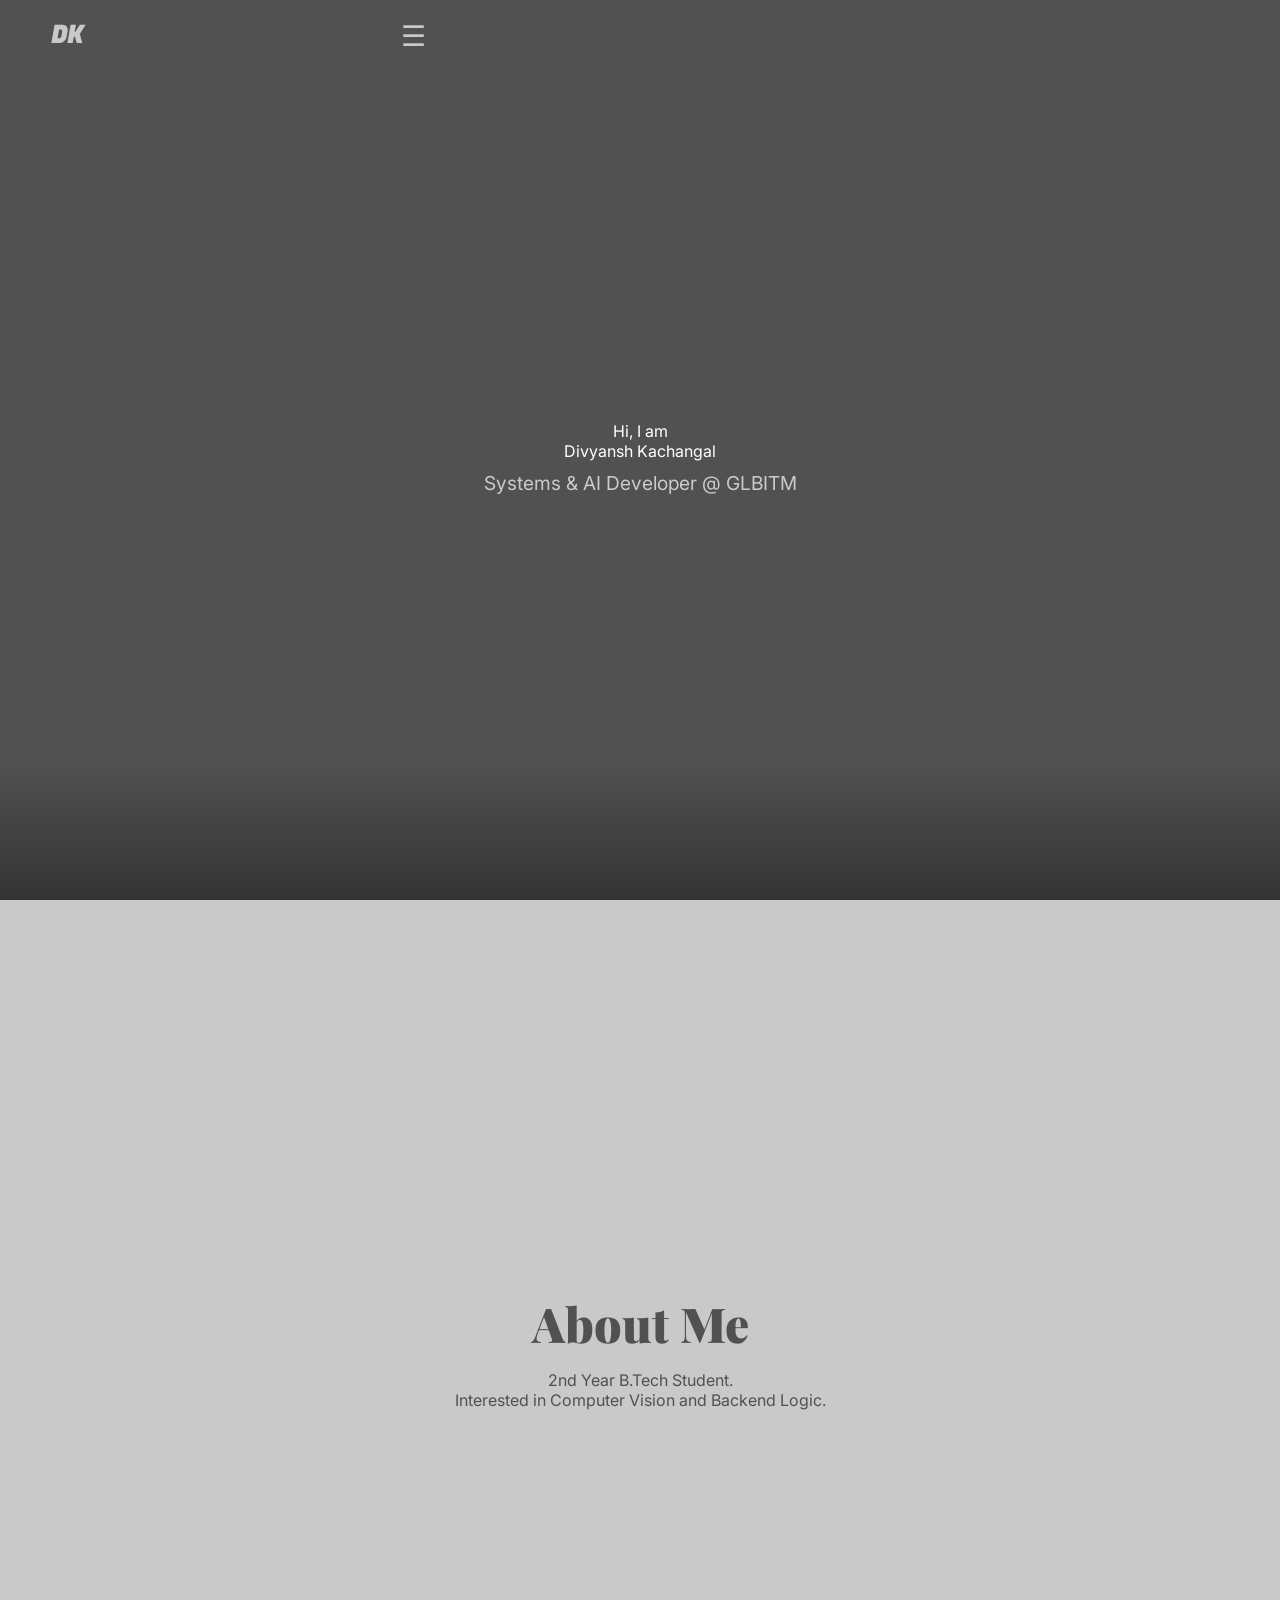
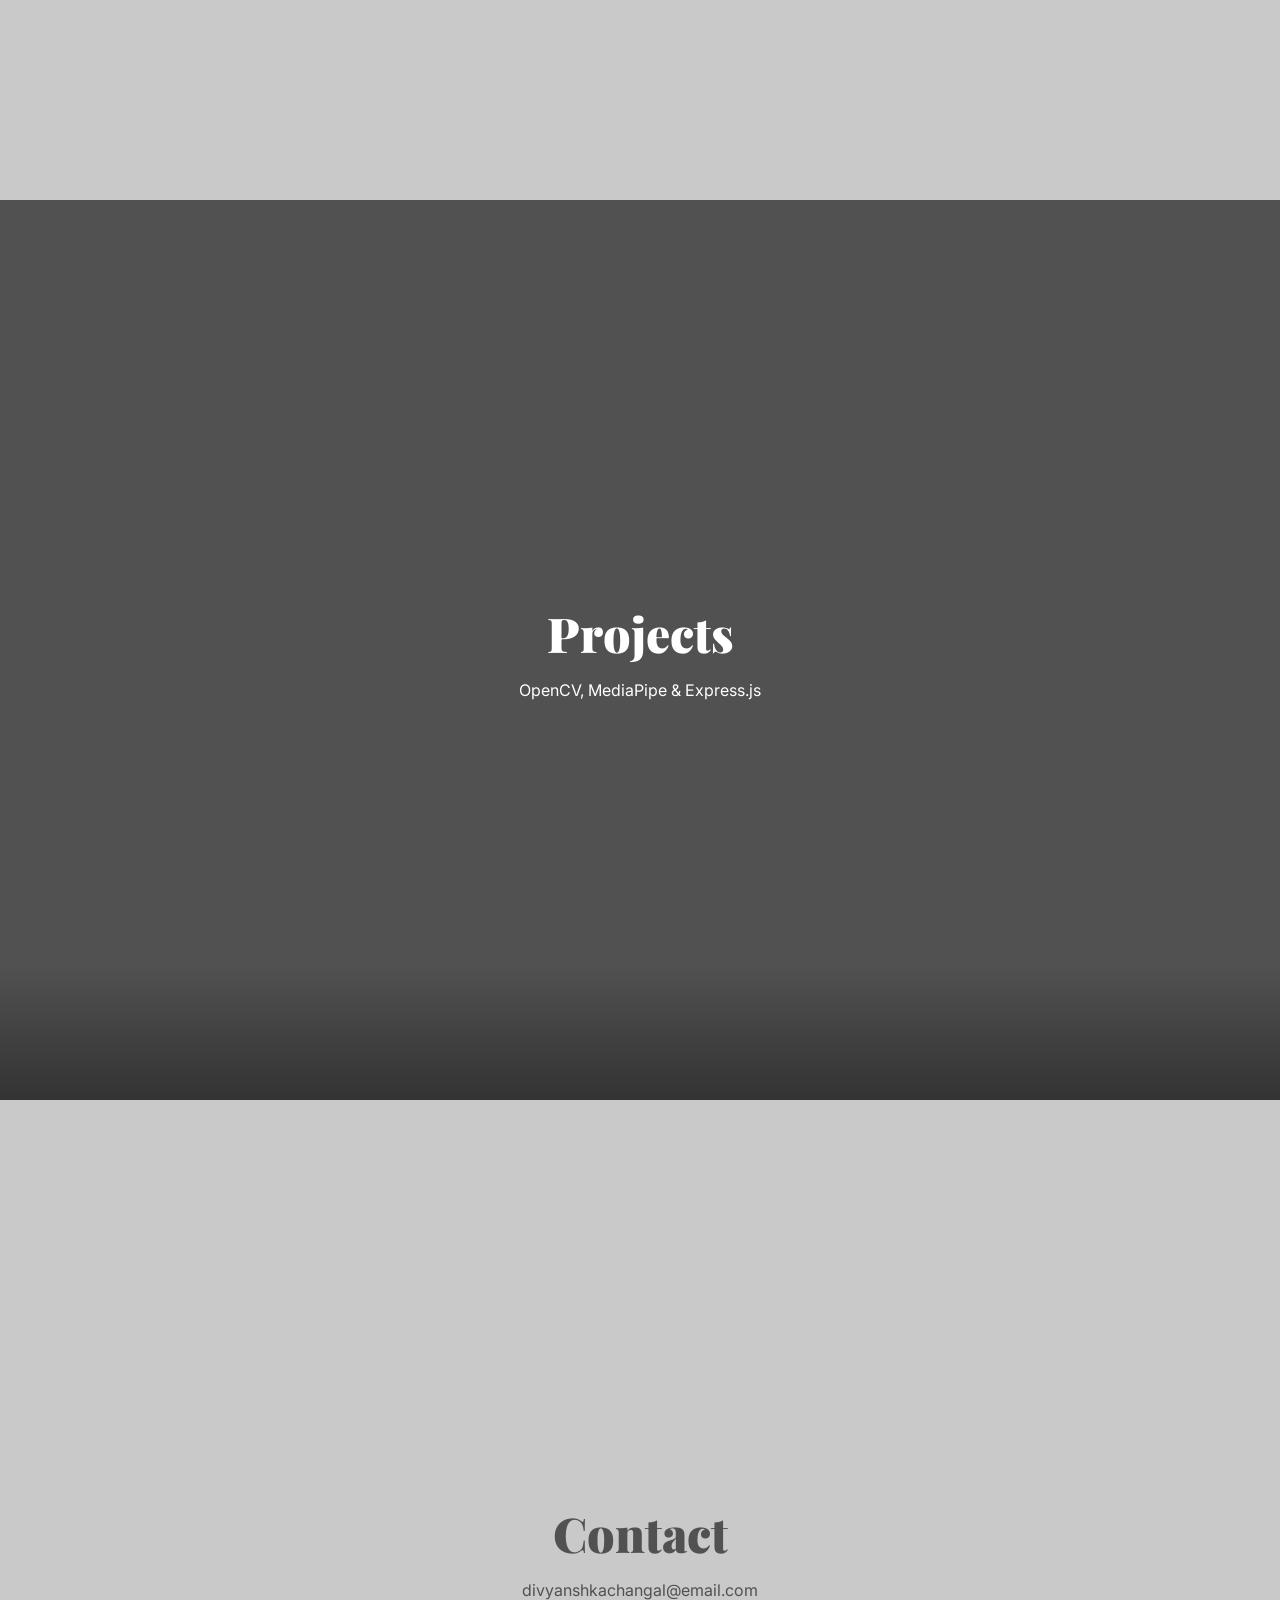
==== Task-1Beginner/v3-copy-2/i3.html @ 6217fc7e "port from git" ====
<!DOCTYPE html>
<html lang="en">
<head>
    <meta charset="UTF-8">
    <meta name="viewport" content="width=device-width, initial-scale=1.0">
    <title>Divyansh Kachangal | Systems & AI</title>
    <link rel="stylesheet" href="v3c.css">
    <link href="https://fonts.googleapis.com/css2?family=Inter:wght@400;700;900&display=swap" rel="stylesheet">
    <link rel="preconnect" href="https://fonts.googleapis.com">
    <link rel="preconnect" href="https://fonts.gstatic.com" crossorigin>
    <link href="https://fonts.googleapis.com/css2?family=Playfair+Display:ital,wght@0,400..900;1,400..900&display=swap" rel="stylesheet">

    <link rel="preconnect" href="https://fonts.googleapis.com">
    <link rel="preconnect" href="https://fonts.gstatic.com" crossorigin>
    <link href="https://fonts.googleapis.com/css2?family=Fugaz+One&family=Playfair+Display:ital,wght@0,400..900;1,400..900&display=swap" rel="stylesheet">
</head>
<body>

    <nav class="navbar">
        <div class="logo">DK</div>
        <div class="menu-toggle" id="mobile-toggle">☰</div>
        <div class="nav-links" id="navLinks">
            <button onclick="slide(0)">Home</button>
            <button onclick="slide(1)">About</button>
            <button onclick="slide(2)">Projects</button>
            <button onclick="slide(3)">Contact</button>
        </div>
    </nav>

    <div class="viewer">
        <div class="side left-side">
            <div class="panel-wrapper" id="left-wrapper">
                <section class="bg-charcoal">
                    <div class="content reveal">
                        <h1></h1>
                        <p class="tagline" id="Hi-I-am">Hi, I am</p>
                        <!-- <h>Divyansh Kachangal</h1> -->
                        <p id="dkName">Divyansh Kachangal</p>
                        <p class="mobile-only">Systems & AI Developer @ GLBITM</p>
                    </div>
                </section>
                <section class="bg-white">
                    <div class="content reveal">
                        <h2>About Me</h2>
                        <p>2nd Year B.Tech Student. <br>Interested in Computer Vision and Backend Logic.</p>
                    </div>
                </section>
                <section class="bg-charcoal">
                    <div class="content reveal">
                        <h2>Projects</h2>
                        <p>OpenCV, MediaPipe & Express.js</p>
                    </div>
                </section>
                <section class="bg-white">
                    <div class="content reveal">
                        <h2>Contact</h2>
                        <p>divyanshkachangal@email.com</p>
                    </div>
                </section>
            </div>
        </div>

        <div class="side right-side">
            <div class="panel-wrapper" id="right-wrapper">
                <section class="bg-charcoal"><div class="content"><h3>Get In Touch.</h3></div></section>
                <section class="bg-white"><div class="content"><h3>AI & ML.</h3></div></section>
                <section class="bg-charcoal"><div class="content"><h3>Deep Logic.</h3></div></section>
                <section class="bg-white imgOne">
                    <!-- <div class="imgOne"> -->
                        <div class="img-content">
                            <div class="img-container">
                                <img src="./../assets/HomePageDivyansh-white.jpg" alt="Divyansh" class="hero-img">
                            </div>
                        </div>
                    <!-- </div> -->

                </section>
            </div>
        </div>
    </div>

    <script src="v3j.js"></script>
</body>
</html>
---- Task-1Beginner/v3-copy-2/v3c.css ----
/* --- UNIVERSAL --- */
* { margin: 0; padding: 0; box-sizing: border-box; font-family: 'Inter', sans-serif; }


/* --- 1. THE FONT SETUP --- */
.playfair {
  font-family: "Playfair Display", serif;
  font-optical-sizing: auto;
  font-weight: 700; /* Use 400 for regular, 700-900 for bold */
  font-style: normal;
}

/* --- 2. APPLYING IT TO YOUR HEADINGS --- */
h1, h2, h3 {
    font-family: "Playfair Display", serif;
    font-weight: 900; /* Extra bold for that portfolio look */
}


body { background: #000; overflow-x: hidden; }

/* --- NAVBAR --- */
/* .navbar {
    position: fixed; top: 0; width: 100%; z-index: 1000;
    display: flex; justify-content: space-between; padding: 25px 50px;
    mix-blend-mode: difference; color: #c9c9c9;
} */

.navbar {
    position: fixed; 
    top: 0; 
    width: 100%; 
    z-index: 1000;
    display: flex; 
    /* flex-direction: row-reverse;  */
    justify-content: space-between; 
    align-items: center;
    padding: 2vh 4vw; 
}
.logo { font-weight: 900; font-size: 24px; font-family: "Fugaz One", serif; color: #c9c9c9;}
.nav-links button {
    background: none; border: none; color: inherit; cursor: pointer;
    font-weight: 700; margin-left: 30px; text-transform: uppercase; font-size: 13px;
    color: #515151;
}

/* The active state for the navigation buttons */
.nav-links button.active-nav {
    border: 1px solid white; /* Or use your logo color #c9c9c9 */
    border-radius: 20px;
    padding: 5px 15px;
    transition: all 0.3s ease;
}

/* Ensure buttons have a transparent border by default so they don't "jump" when the border appears */
.nav-links button {
    border: 1px solid transparent;
    padding: 5px 15px;
    transition: all 0.3s ease;
}

/* --- DESKTOP WIDESCREEN ENGINE (>= 1300px) --- */
@media (min-width: 1475px) {
    body { overflow: hidden; height: 100vh; }
    .mobile-only, .menu-toggle { display: none; }
    
    .viewer { position: relative; width: 100vw; height: 100vh; display: flex; }
    .side {
        position: absolute; width: 60%; height: 100%;
        transition: transform 0.85s cubic-bezier(0.8, 0, 0.2, 1);
    }
    
    .left-side { left: 0; z-index: 2; clip-path: polygon(0 0, 100% 0, 75% 100%, 0% 100%); }
    .right-side { right: 0; z-index: 1; clip-path: polygon(25% 0, 100% 0, 100% 100%, 0% 100%); }

    .panel-wrapper { height: 400vh; transition: transform 0.85s cubic-bezier(0.8, 0, 0.2, 1); }
    section { height: 100vh; display: flex; align-items: center; justify-content: center; text-align: center; padding: 0 15%; }
    
    .bg-charcoal { background: #515151; color: #c9c9c9; }
    .bg-white { background: white; color: #515151;}

    h1 { font-size: 5rem; font-weight: 900; line-height: 0.9; margin: 0; text-align: left;}

    .hero-img { height: 92vh; width: auto; object-fit: contain;}
    .img-content {
        display: flex;
        height: 100vh;
        align-items: flex-end;
        justify-content: center;
        
    }
    #Hi-I-am {
        font-family: "Playfair Display", serif;
        font-size: 1.95rem;
        font-weight: 600;
        opacity: 0.8;
        margin-bottom: 10px;
        text-align: left;
    }

    #dkName {
        font-family: "Playfair Display", serif;
        /* font-family: "Fugaz One", serif; */
        margin-top: 5%;
        font-weight: 600;
        opacity: 0.8;
        margin-bottom: 5.8rem;
        text-align: left;
        font-size: 3rem;
    }

    .imgOne {
        padding-left: 20%;
    }

    /* Text is always visible on Widescreen */
    .reveal { opacity: 1 !important; transform: none !important; }
}

/* --- VERTICAL STACK ENGINE (< 1300px) --- */
@media (max-width: 1474px) {
    body { overflow-y: auto; }
    .right-side { display: none; }
    .left-side { width: 100%; position: relative; clip-path: none; }
    .panel-wrapper { transform: none !important; }

    section { min-height: 100vh; display: flex; flex-direction: column; justify-content: center; text-align: center; padding: 40px; }
    section.bg-charcoal { background: linear-gradient(180deg, #515151 85%, #333 100%); color: white; }
    section.bg-white { background: #c9c9c9; color: #515151; }

    h1 { font-size: 4rem; margin-bottom: 15px; }
    h2 { font-size: 3rem; margin-bottom: 15px; }
    .mobile-only { display: block; font-size: 1.2rem; opacity: 0.7; margin-top: 10px; }
    
    /* Toggle appears for everything below 1300px */
    .menu-toggle { display: block; font-size: 28px; cursor: pointer; color: #c9c9c9; mix-blend-mode: difference; }

    /* Reveal Animations for the vertical scroll */
    .reveal {
        opacity: 0;
        transform: translateY(30px);
        transition: all 0.8s ease-out;
    }
    .reveal.active {
        opacity: 1;
        transform: translateY(0);
    }
}
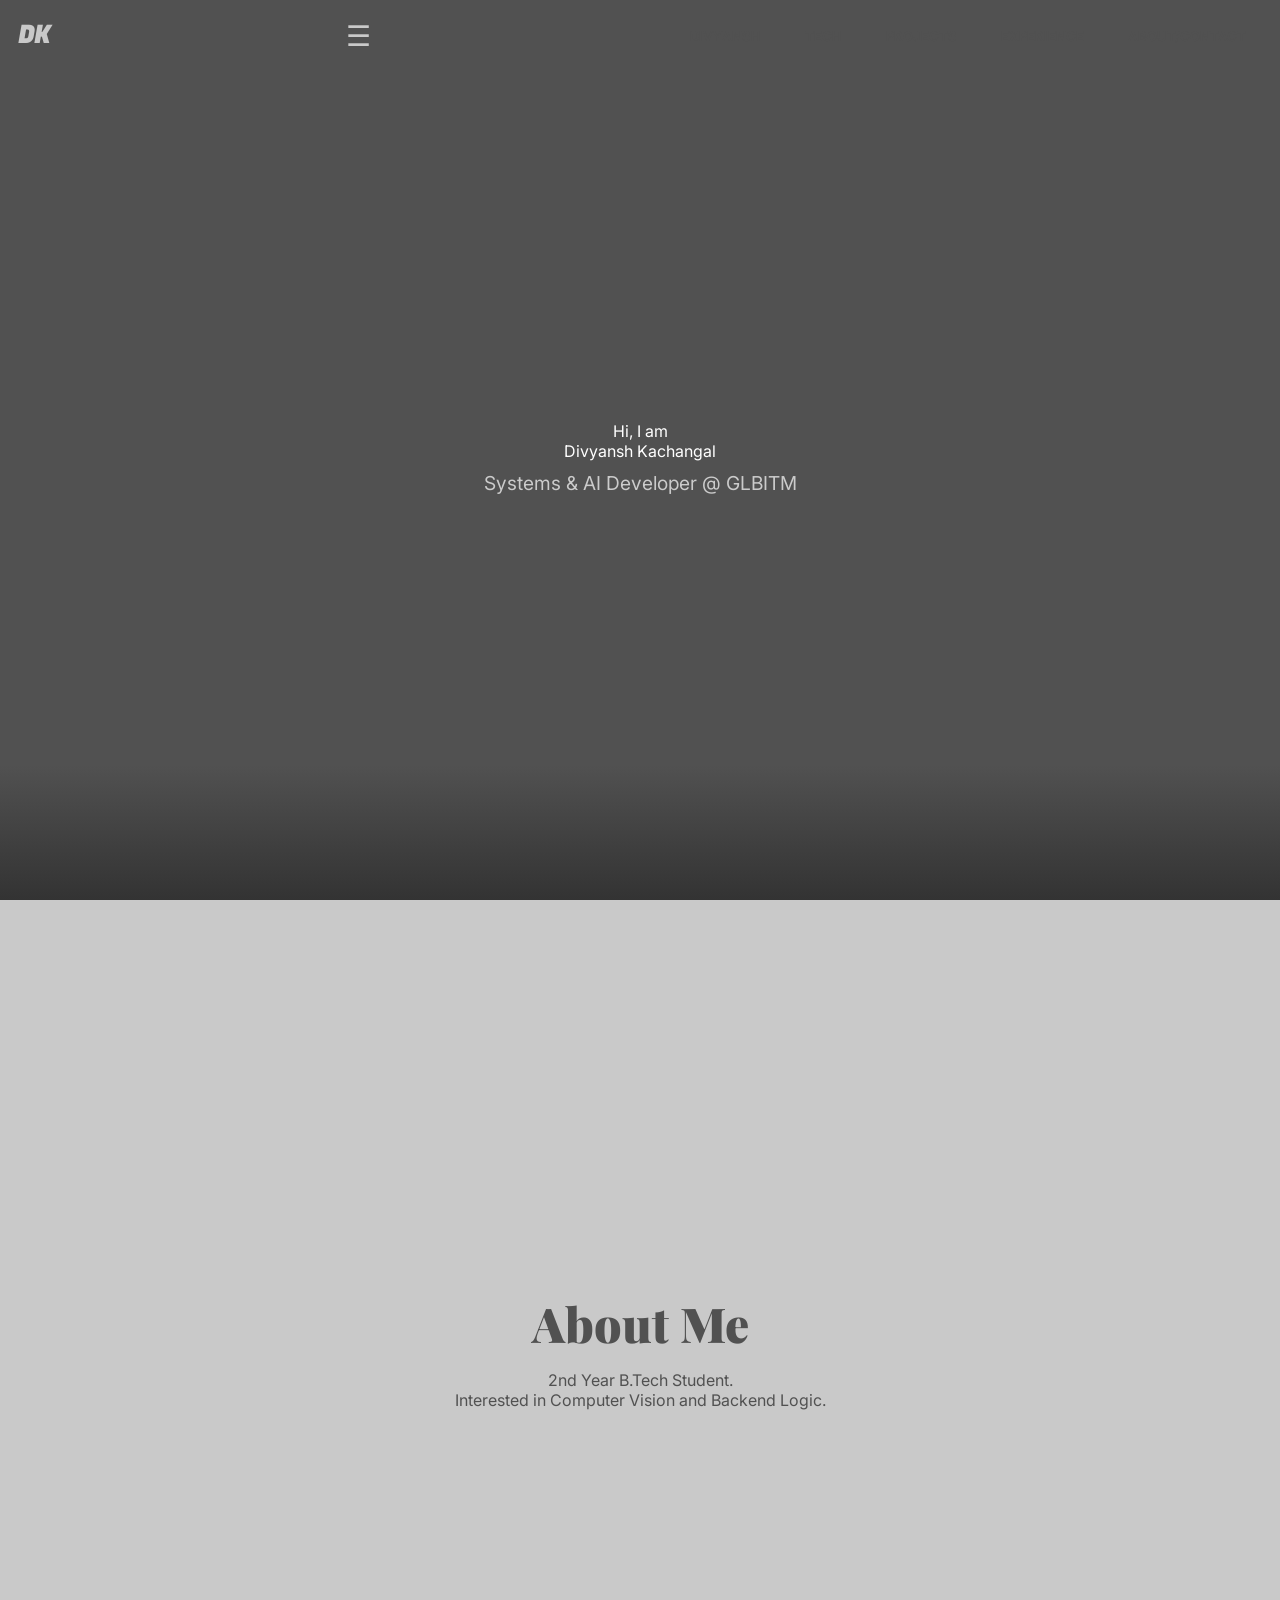
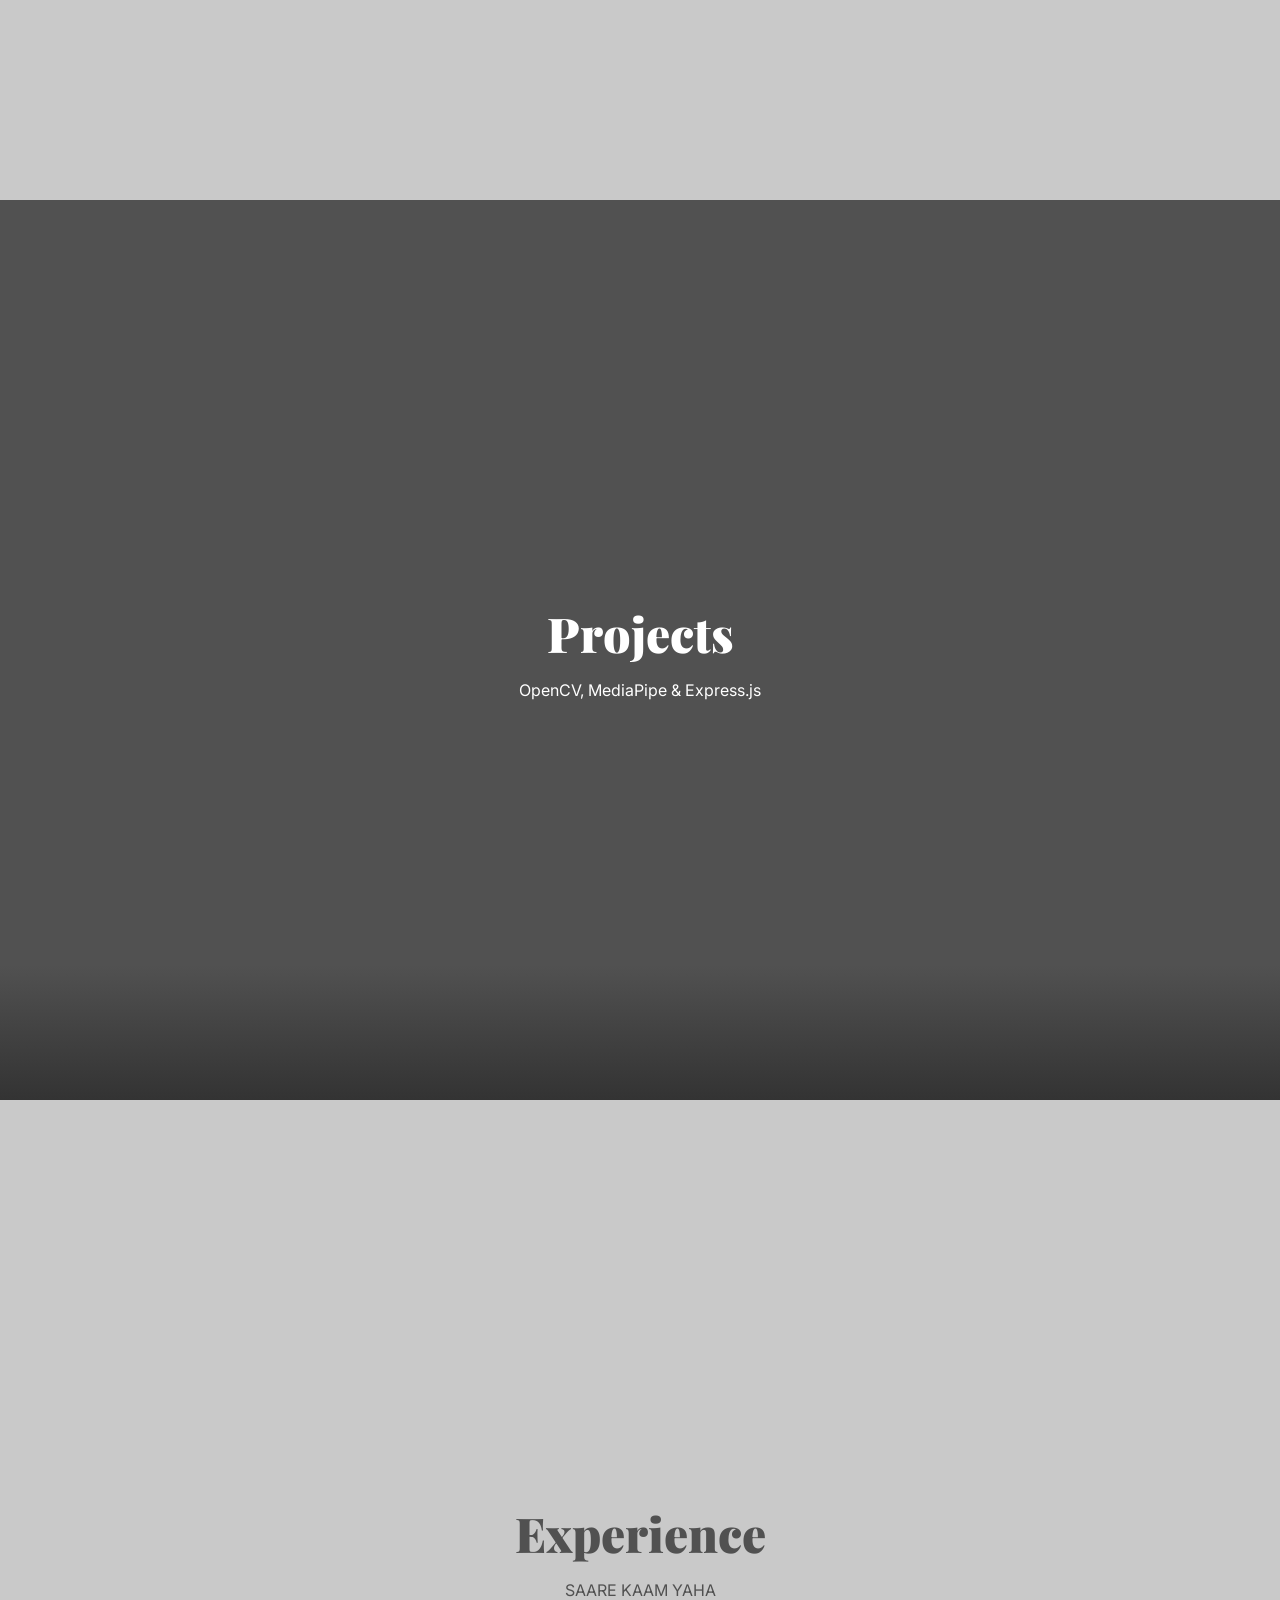
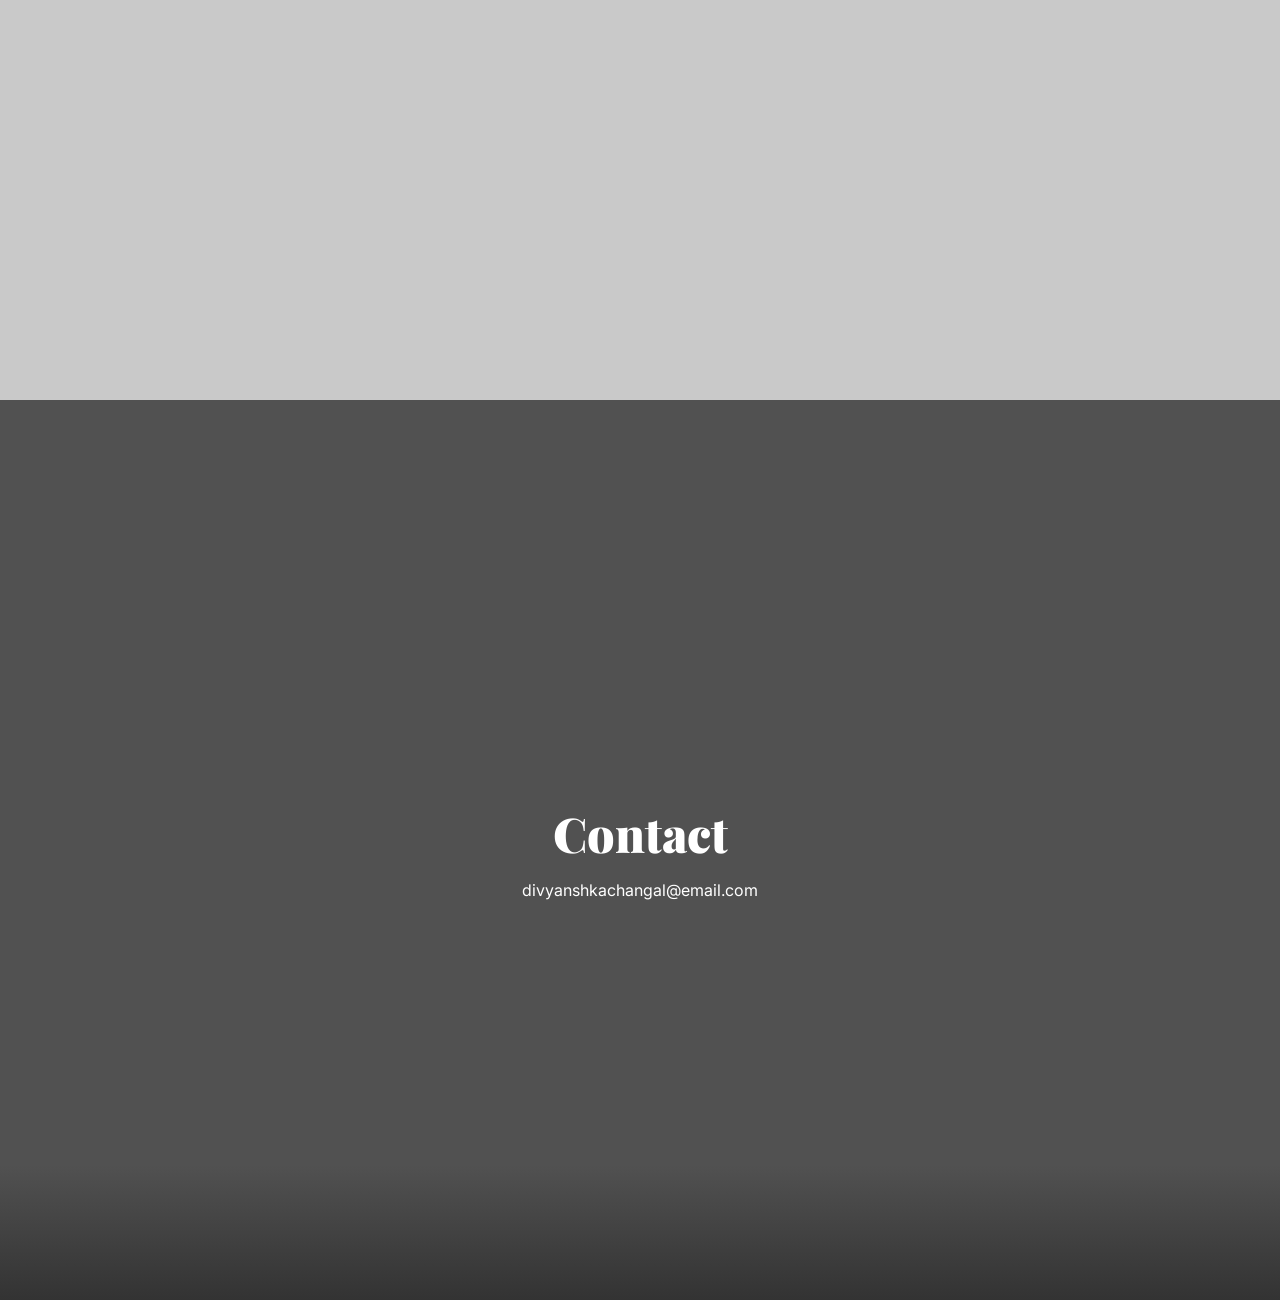
==== commit 04b7915f: "main files" ====
--- a/Task-1Beginner/v3-copy-2/i3.html
+++ b/Task-1Beginner/v3-copy-2/i3.html
@@ -20,10 +20,12 @@
         <div class="logo">DK</div>
         <div class="menu-toggle" id="mobile-toggle">☰</div>
         <div class="nav-links" id="navLinks">
-            <button onclick="slide(0)">Home</button>
-            <button onclick="slide(1)">About</button>
+            <button onclick="slide(0)">Divyansh</button>
+            <button onclick="slide(1)">Tech</button>
             <button onclick="slide(2)">Projects</button>
-            <button onclick="slide(3)">Contact</button>
+            <button onclick="slide(3)">Experience</button>
+            <button onclick="slide(4)">About/Contact</button>
+
         </div>
     </nav>
 
@@ -53,16 +55,25 @@
                 </section>
                 <section class="bg-white">
                     <div class="content reveal">
+                        <h2>Experience</h2>
+                        <p>SAARE KAAM YAHA</p>
+                    </div>
+                </section>
+
+                <section class="bg-charcoal">
+                    <div class="content reveal">
                         <h2>Contact</h2>
                         <p>divyanshkachangal@email.com</p>
                     </div>
                 </section>
+
             </div>
         </div>
 
         <div class="side right-side">
             <div class="panel-wrapper" id="right-wrapper">
-                <section class="bg-charcoal"><div class="content"><h3>Get In Touch.</h3></div></section>
+                <section class="bg-white"><div class="content"><h3>CONTACTING___.Get In Touch.</h3></div></section>
+                <section class="bg-charcoal"><div class="content"><h3>SAARE KAAM yhhhhh</h3></div></section>
                 <section class="bg-white"><div class="content"><h3>AI & ML.</h3></div></section>
                 <section class="bg-charcoal"><div class="content"><h3>Deep Logic.</h3></div></section>
                 <section class="bg-white imgOne">
--- a/Task-1Beginner/v3-copy-2/v3c.css
+++ b/Task-1Beginner/v3-copy-2/v3c.css
@@ -20,11 +20,7 @@
 body { background: #000; overflow-x: hidden; }
 
 /* --- NAVBAR --- */
-/* .navbar {
-    position: fixed; top: 0; width: 100%; z-index: 1000;
-    display: flex; justify-content: space-between; padding: 25px 50px;
-    mix-blend-mode: difference; color: #c9c9c9;
-} */
+.logo { font-weight: 900; font-size: 24px; font-family: "Fugaz One", serif; color: #c9c9c9;}
 
 .navbar {
     position: fixed; 
@@ -32,15 +28,14 @@
     width: 100%; 
     z-index: 1000;
     display: flex; 
-    /* flex-direction: row-reverse;  */
     justify-content: space-between; 
     align-items: center;
-    padding: 2vh 4vw; 
+    padding: 2vh; 
 }
-.logo { font-weight: 900; font-size: 24px; font-family: "Fugaz One", serif; color: #c9c9c9;}
+
 .nav-links button {
     background: none; border: none; color: inherit; cursor: pointer;
-    font-weight: 700; margin-left: 30px; text-transform: uppercase; font-size: 13px;
+    font-weight: 700; margin-left: 0.5rem; text-transform: uppercase; font-size: 13px;
     color: #515151;
 }
 
@@ -73,7 +68,7 @@
     .left-side { left: 0; z-index: 2; clip-path: polygon(0 0, 100% 0, 75% 100%, 0% 100%); }
     .right-side { right: 0; z-index: 1; clip-path: polygon(25% 0, 100% 0, 100% 100%, 0% 100%); }
 
-    .panel-wrapper { height: 400vh; transition: transform 0.85s cubic-bezier(0.8, 0, 0.2, 1); }
+    .panel-wrapper { height: 500vh; transition: transform 0.85s cubic-bezier(0.8, 0, 0.2, 1); }
     section { height: 100vh; display: flex; align-items: center; justify-content: center; text-align: center; padding: 0 15%; }
     
     .bg-charcoal { background: #515151; color: #c9c9c9; }
@@ -91,7 +86,7 @@
     }
     #Hi-I-am {
         font-family: "Playfair Display", serif;
-        font-size: 1.95rem;
+        font-size: 2.1rem;
         font-weight: 600;
         opacity: 0.8;
         margin-bottom: 10px;
@@ -104,7 +99,7 @@
         margin-top: 5%;
         font-weight: 600;
         opacity: 0.8;
-        margin-bottom: 5.8rem;
+        margin-bottom: 6.1rem;
         text-align: left;
         font-size: 3rem;
     }
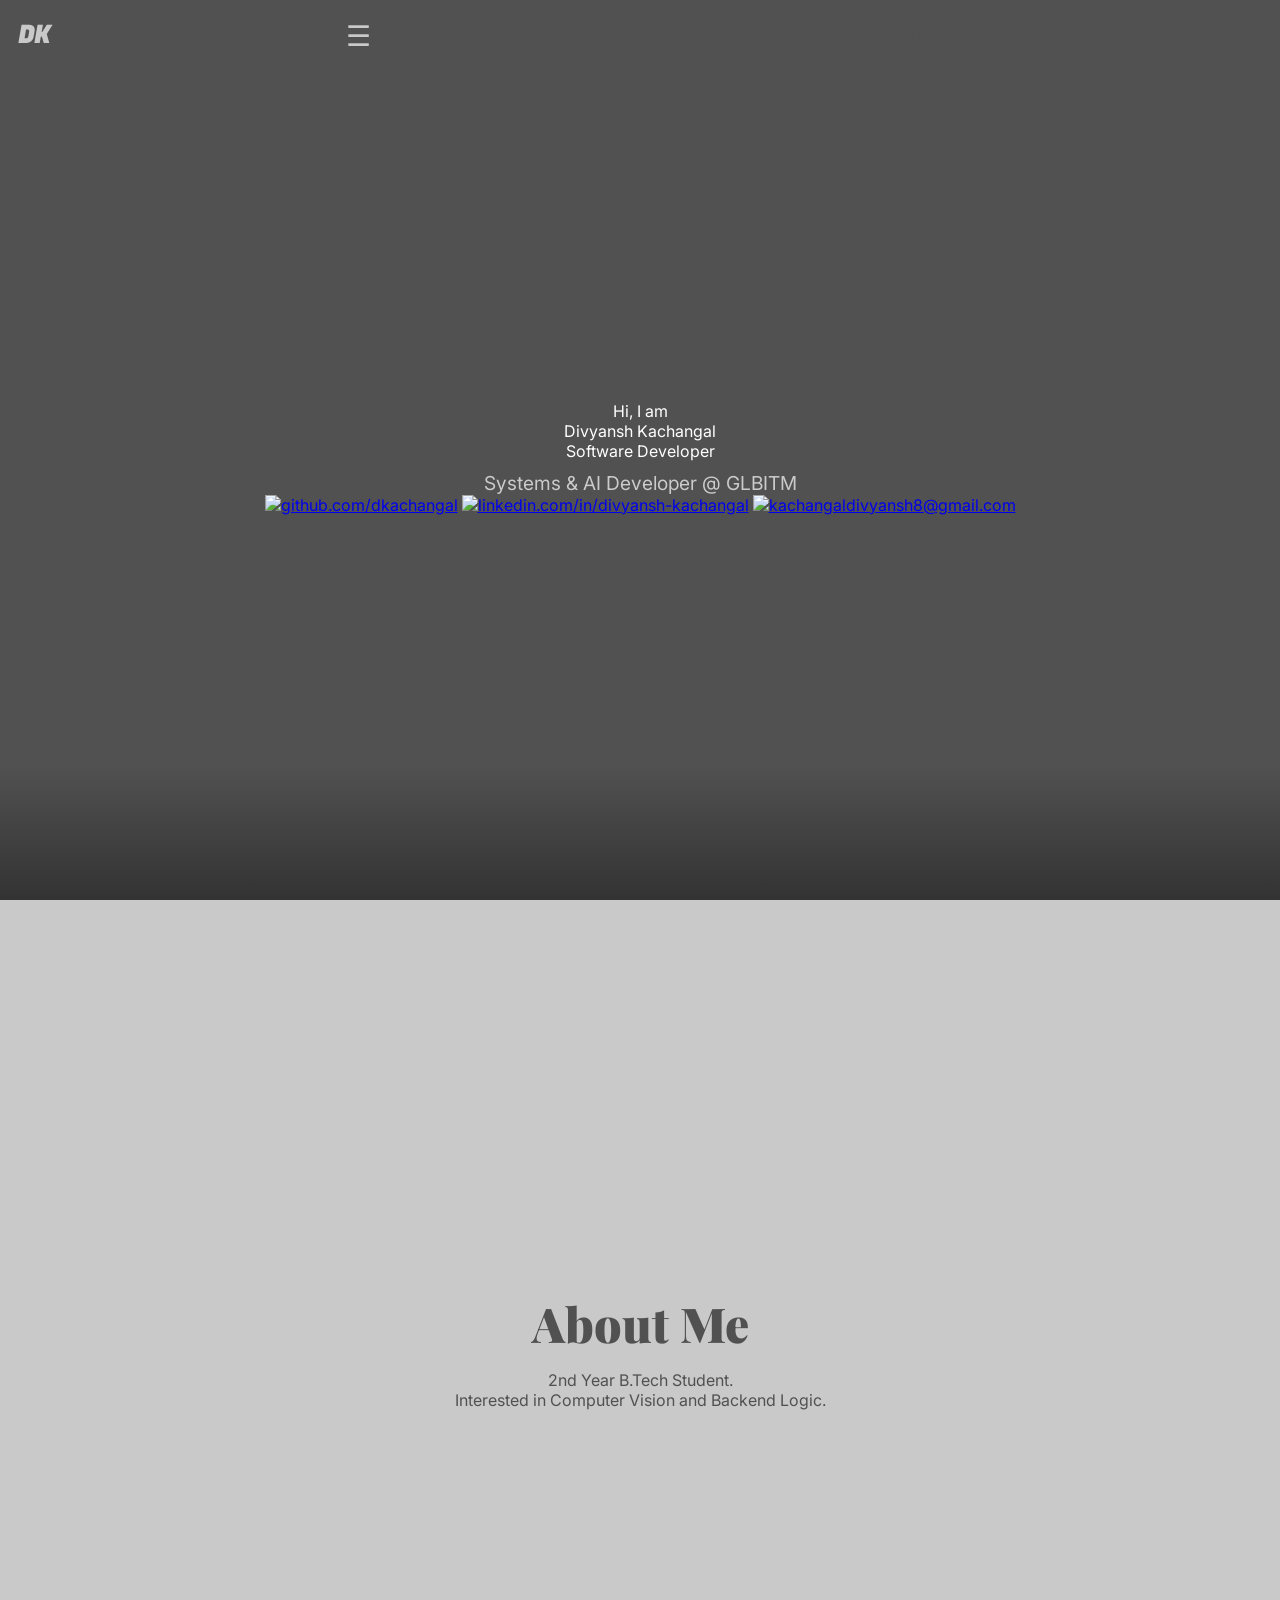
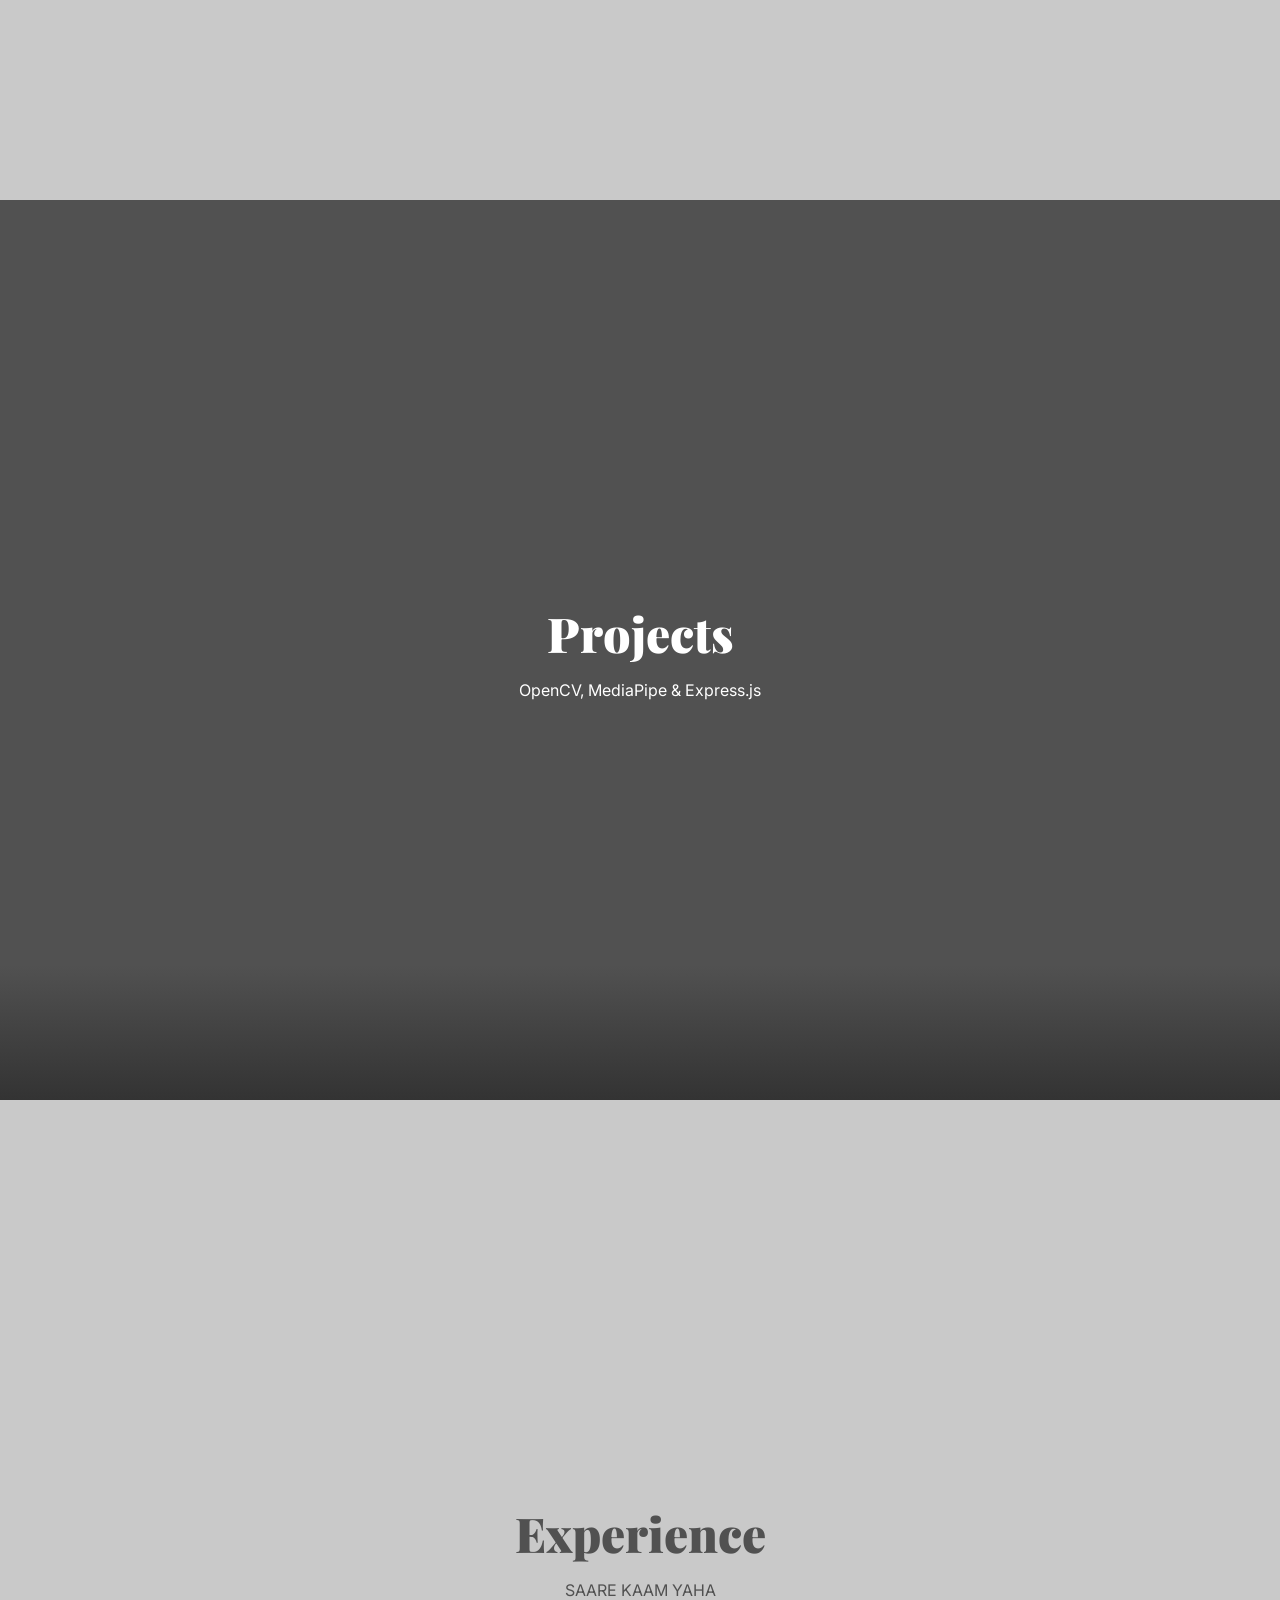
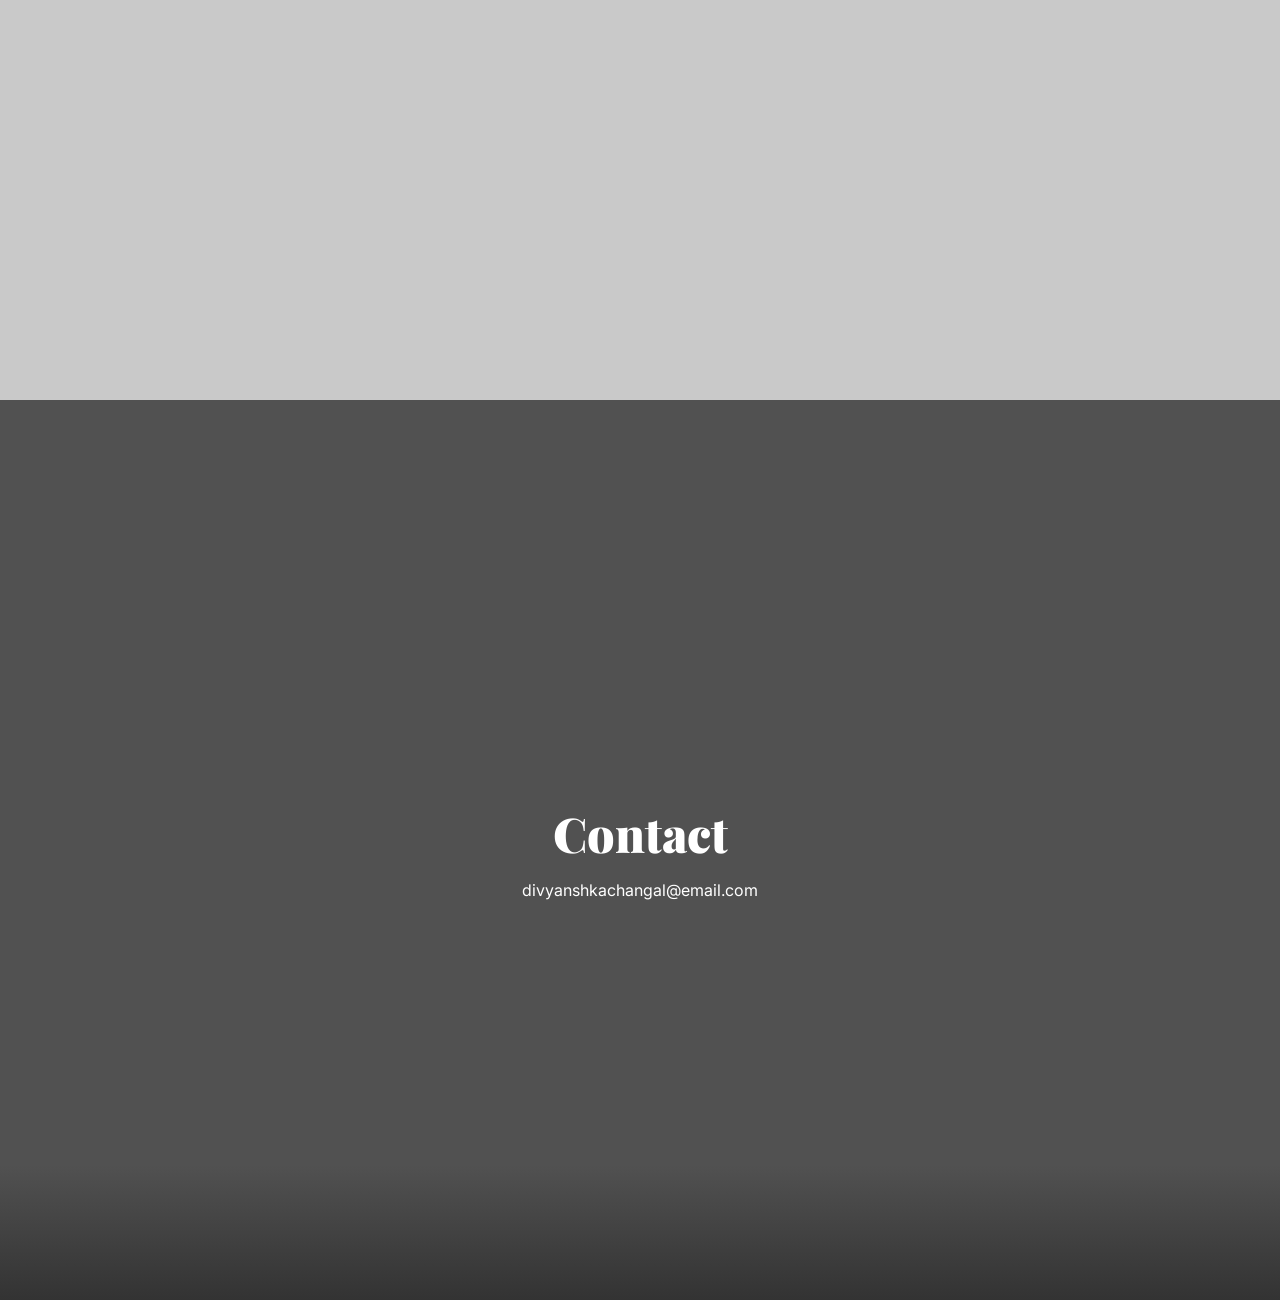
==== commit c56fa4e8: "Home Page Done" ====
--- a/Task-1Beginner/v3-copy-2/i3.html
+++ b/Task-1Beginner/v3-copy-2/i3.html
@@ -38,7 +38,14 @@
                         <p class="tagline" id="Hi-I-am">Hi, I am</p>
                         <!-- <h>Divyansh Kachangal</h1> -->
                         <p id="dkName">Divyansh Kachangal</p>
+                        <p id="software-developer">Software Developer</p>
                         <p class="mobile-only">Systems & AI Developer @ GLBITM</p>
+                        <div class="btns">
+                            <a href="https://github.com/Dkachangal" target="_blank"><img src="./../assets/gitHub.png" alt="github.com/dkachangal" class="home-page-btns"></a>
+                            <a href="https://www.linkedin.com/in/divyansh-kachangal-51207434a/" target="_blank"><img src="./../assets/linkedin.png" alt="linkedin.com/in/divyansh-kachangal" class="home-page-btns"></a>
+                            <a href="https://mail.google.com/mail/u/0/#inbox?compose=GTvVlcSGMvkNJjhHpwnvcVwXhCGWsvkmdTLTKdRmvwhCDSKTQnmTFJRRJRrbTVzVMtDzvhjbxVLCN" target="_blank"><img src="./../assets/mail.png" alt="kachangaldivyansh8@gmail.com" class="home-page-btns"></a>
+    
+                        </div>
                     </div>
                 </section>
                 <section class="bg-white">
--- a/Task-1Beginner/v3-copy-2/v3c.css
+++ b/Task-1Beginner/v3-copy-2/v3c.css
@@ -64,6 +64,7 @@
         position: absolute; width: 60%; height: 100%;
         transition: transform 0.85s cubic-bezier(0.8, 0, 0.2, 1);
     }
+
     
     .left-side { left: 0; z-index: 2; clip-path: polygon(0 0, 100% 0, 75% 100%, 0% 100%); }
     .right-side { right: 0; z-index: 1; clip-path: polygon(25% 0, 100% 0, 100% 100%, 0% 100%); }
@@ -84,24 +85,51 @@
         justify-content: center;
         
     }
+    .btns {
+        position: absolute;
+        width: 100%;
+        /* padding-top: 20%; */
+        /* margin-top: 300%;*/
+
+        /* margin-bottom: -600px; */
+        padding-top: 15%;
+        display: flex;
+        /* gap: 300px; */
+        align-items: left;
+        margin-top: 0%;
+
+
+        gap: 1rem;
+    }
+    .home-page-btns {
+        width: 2.1rem;
+        height: 2.1rem;
+    }
     #Hi-I-am {
         font-family: "Playfair Display", serif;
+        /* position: absolute; */
         font-size: 2.1rem;
         font-weight: 600;
         opacity: 0.8;
-        margin-bottom: 10px;
+        margin-bottom: 5%;
         text-align: left;
     }
-
     #dkName {
         font-family: "Playfair Display", serif;
-        /* font-family: "Fugaz One", serif; */
-        margin-top: 5%;
+        margin-top: 10%;
         font-weight: 600;
         opacity: 0.8;
-        margin-bottom: 6.1rem;
         text-align: left;
-        font-size: 3rem;
+        font-size: 4rem;
+    }
+    #software-developer {
+        /* width: 10rem; */
+        font-family: "Playfair Display", serif;
+        font-size: 1.2rem;
+        font-weight: 600;
+        opacity: 0.8;
+        /* margin-bottom: 10px; */
+        text-align: left;
     }
 
     .imgOne {
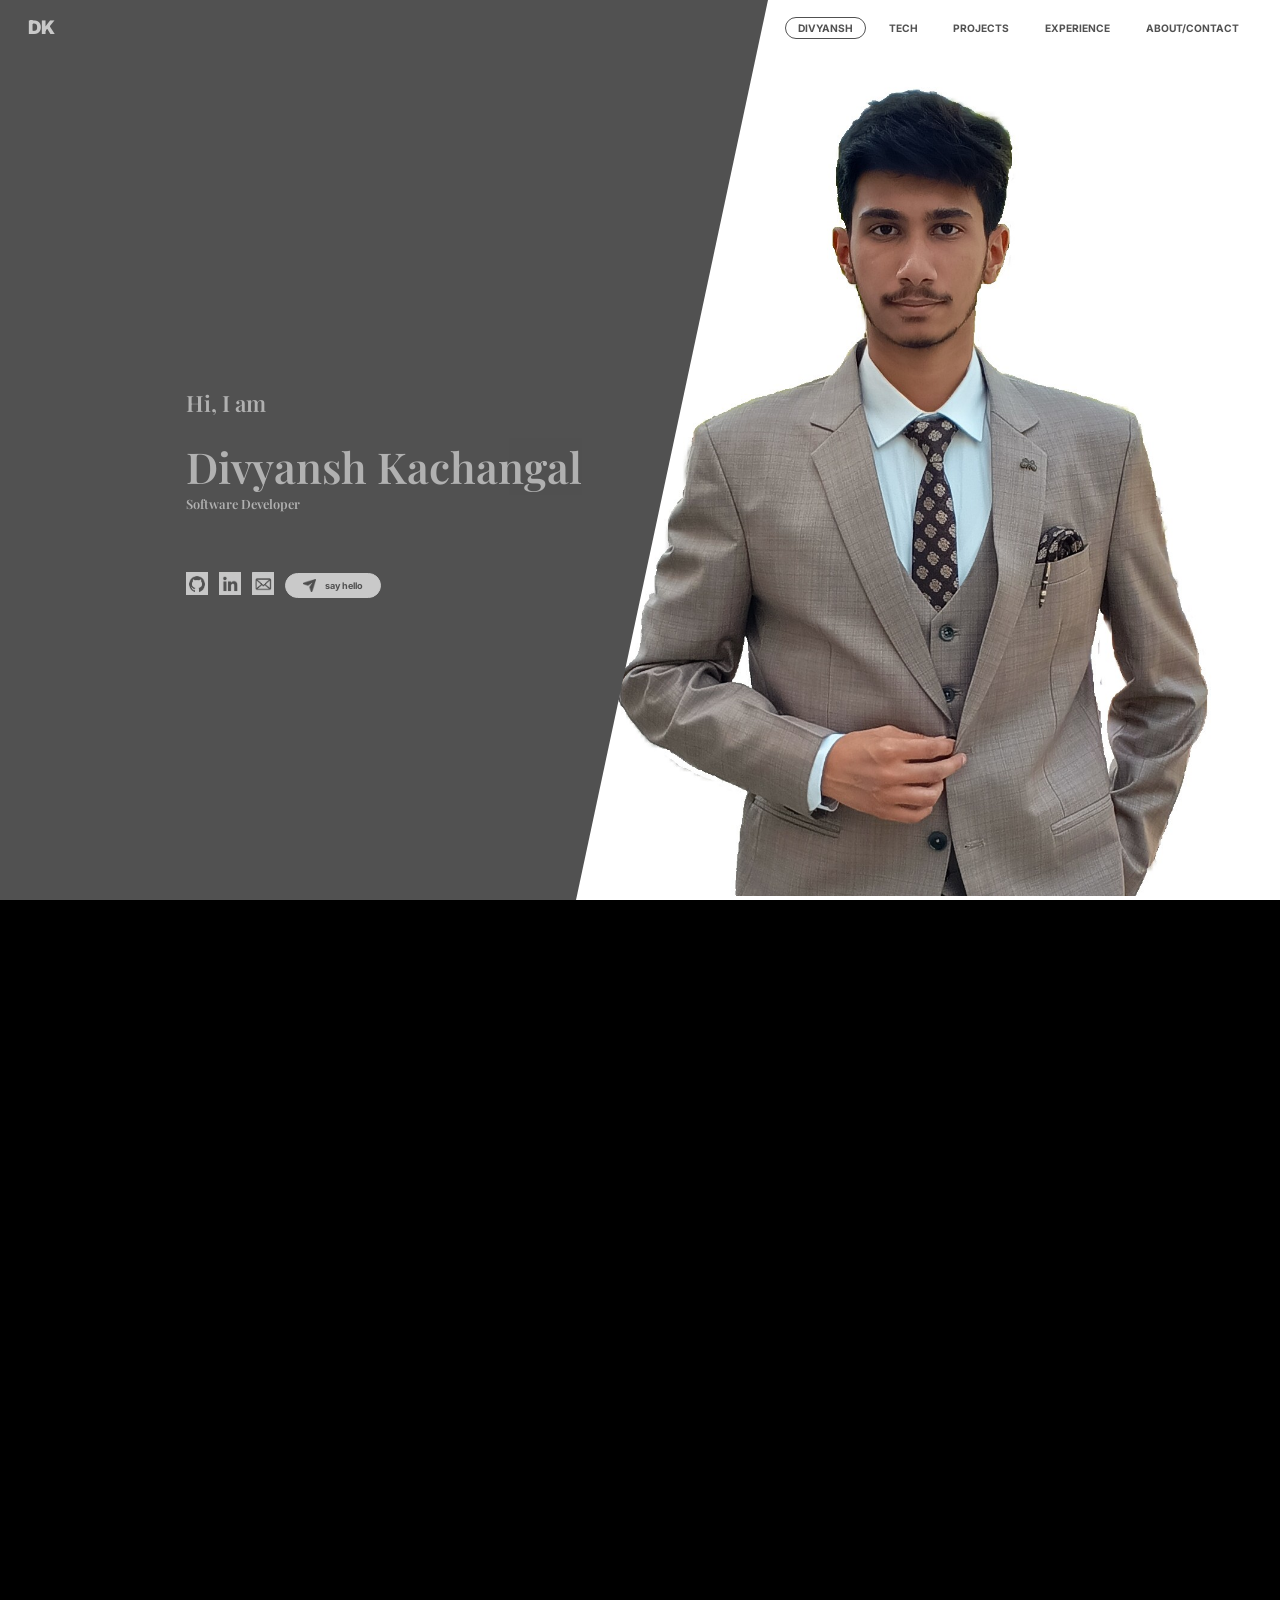
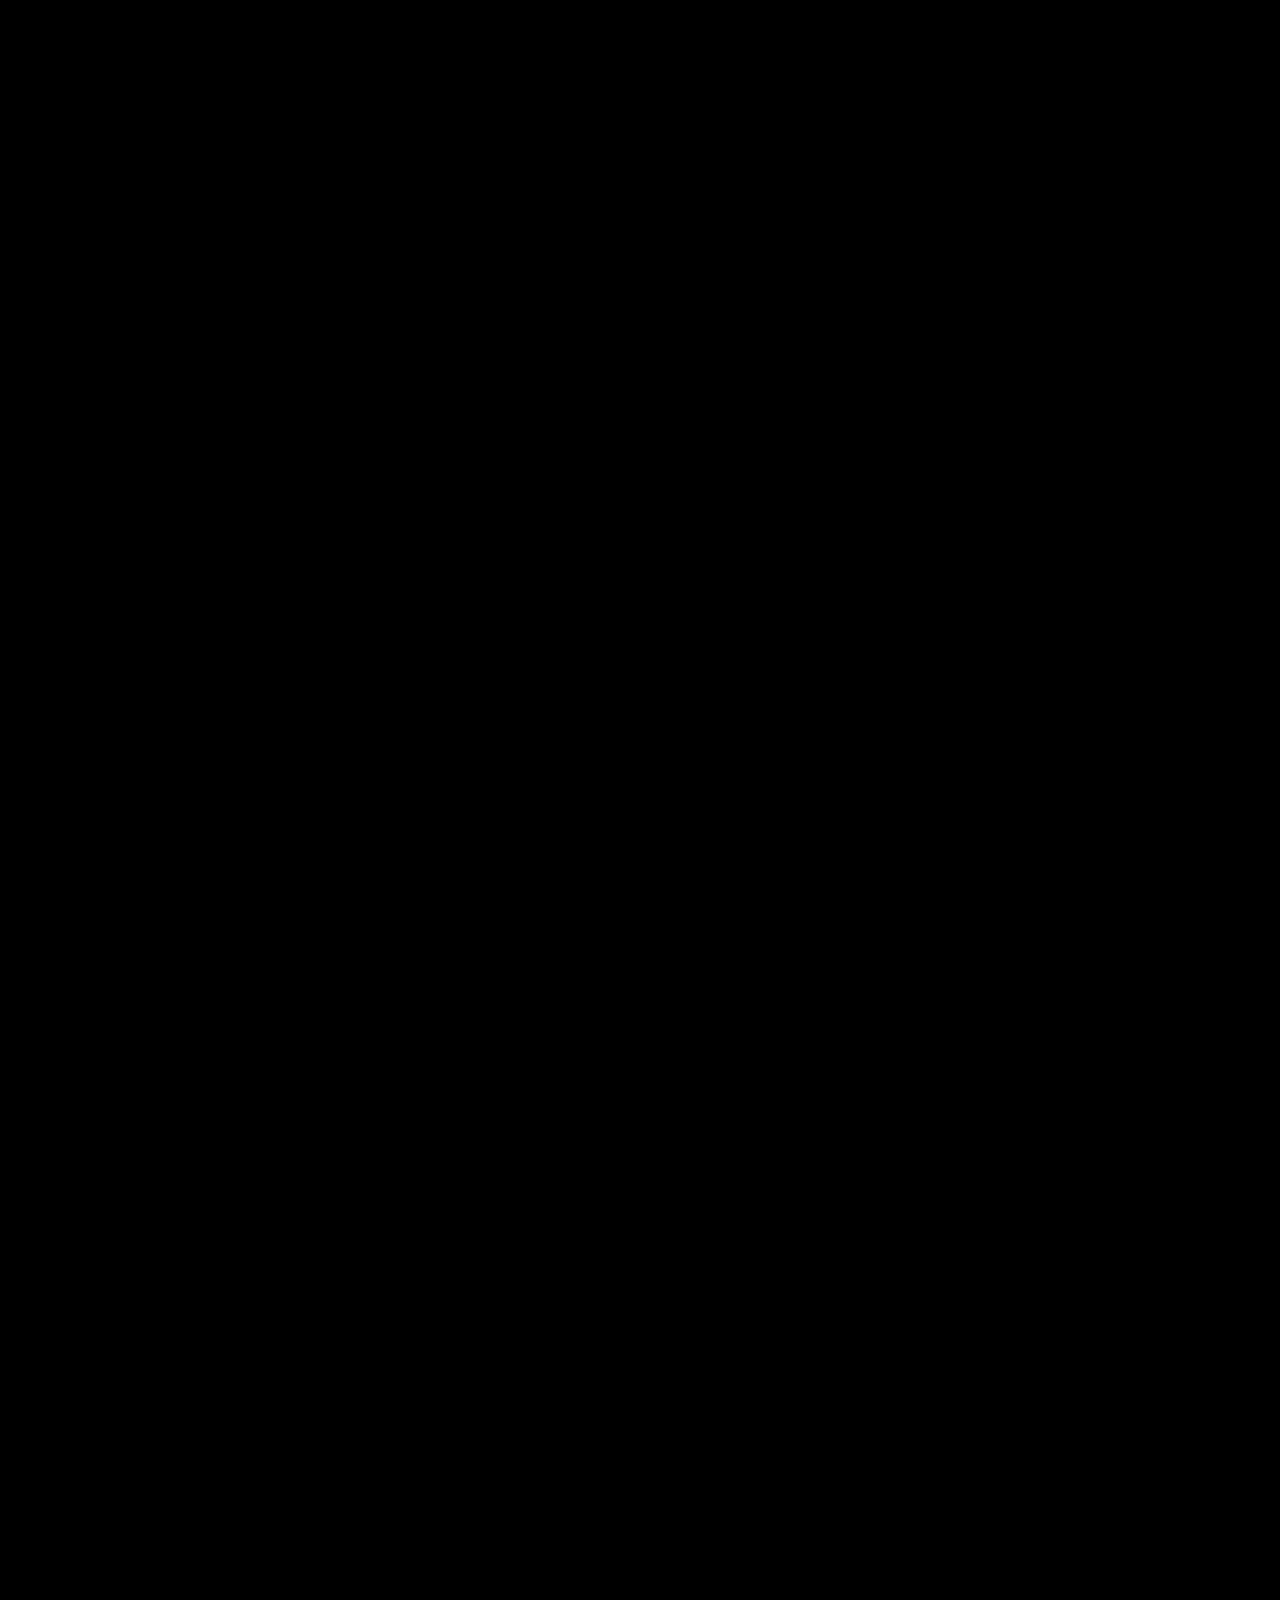
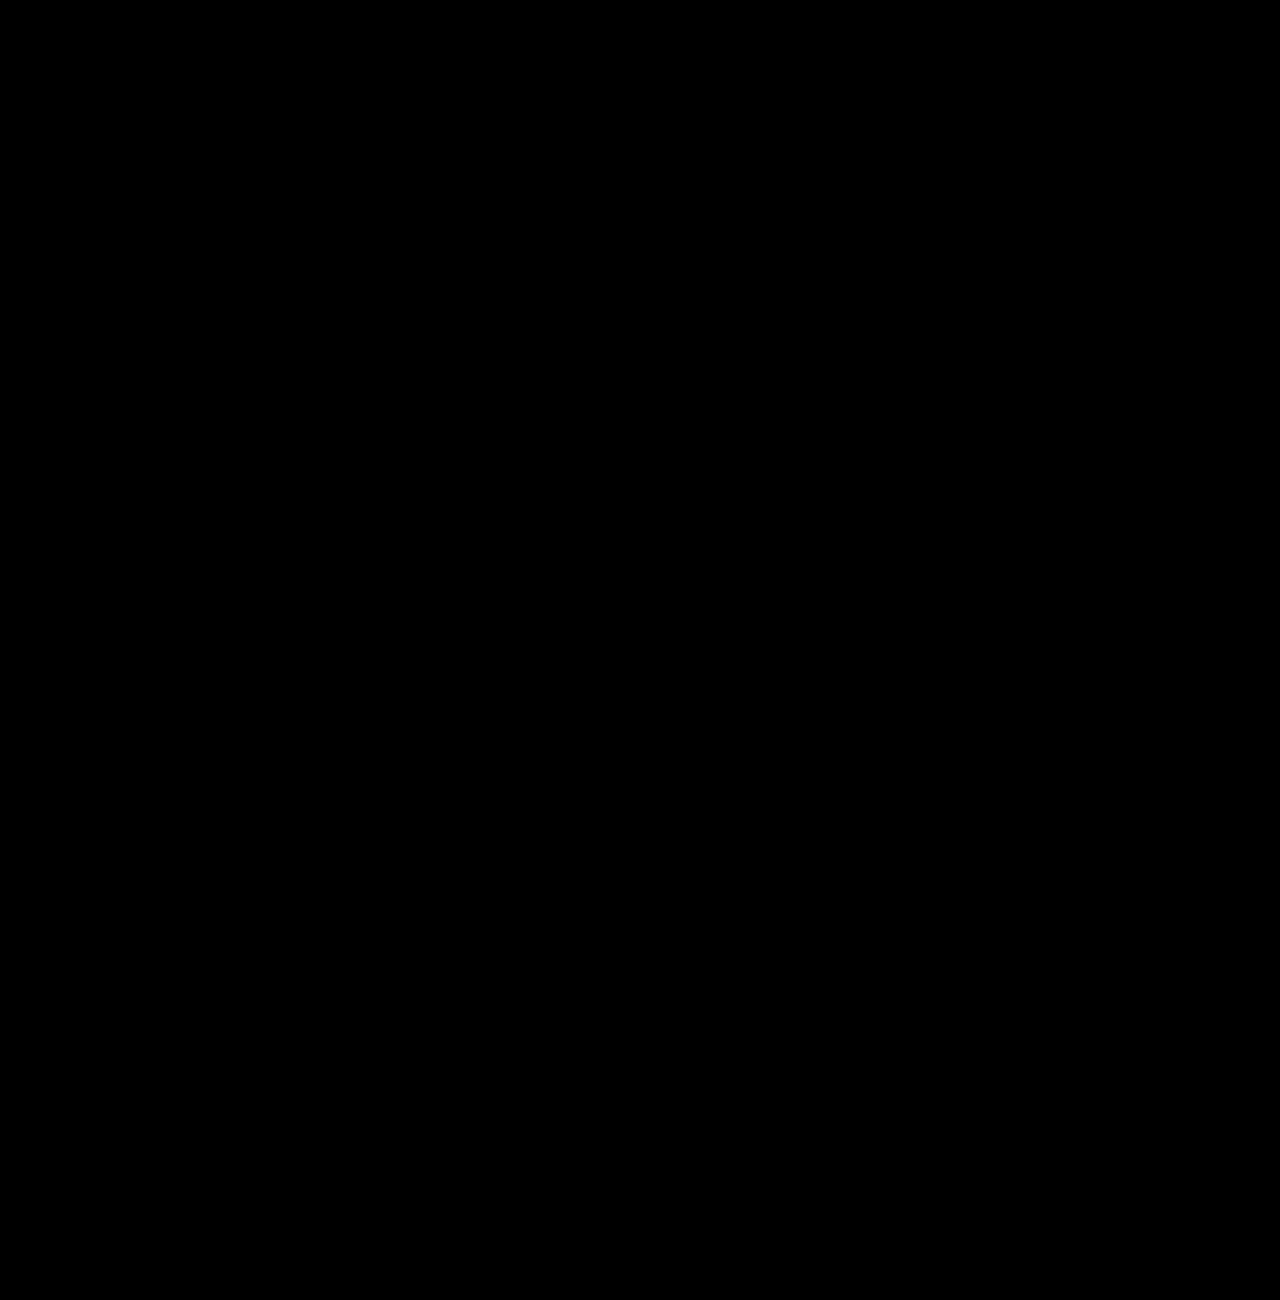
==== commit fff690a9: "mobile blueprint-done | desktop home page + blueprint done" ====
--- a/Task-1Beginner/v3-copy-2/i3.html
+++ b/Task-1Beginner/v3-copy-2/i3.html
@@ -1,5 +1,6 @@
 <!DOCTYPE html>
 <html lang="en">
+
 <head>
     <meta charset="UTF-8">
     <meta name="viewport" content="width=device-width, initial-scale=1.0">
@@ -8,95 +9,187 @@
     <link href="https://fonts.googleapis.com/css2?family=Inter:wght@400;700;900&display=swap" rel="stylesheet">
     <link rel="preconnect" href="https://fonts.googleapis.com">
     <link rel="preconnect" href="https://fonts.gstatic.com" crossorigin>
-    <link href="https://fonts.googleapis.com/css2?family=Playfair+Display:ital,wght@0,400..900;1,400..900&display=swap" rel="stylesheet">
+    <link href="https://fonts.googleapis.com/css2?family=Playfair+Display:ital,wght@0,400..900;1,400..900&display=swap"
+        rel="stylesheet">
 
     <link rel="preconnect" href="https://fonts.googleapis.com">
     <link rel="preconnect" href="https://fonts.gstatic.com" crossorigin>
-    <link href="https://fonts.googleapis.com/css2?family=Fugaz+One&family=Playfair+Display:ital,wght@0,400..900;1,400..900&display=swap" rel="stylesheet">
+    <link
+        href="https://fonts.googleapis.com/css2?family=Fugaz+One&family=Playfair+Display:ital,wght@0,400..900;1,400..900&display=swap"
+        rel="stylesheet">
 </head>
+
 <body>
 
-    <nav class="navbar">
-        <div class="logo">DK</div>
-        <div class="menu-toggle" id="mobile-toggle">☰</div>
-        <div class="nav-links" id="navLinks">
-            <button onclick="slide(0)">Divyansh</button>
-            <button onclick="slide(1)">Tech</button>
-            <button onclick="slide(2)">Projects</button>
-            <button onclick="slide(3)">Experience</button>
-            <button onclick="slide(4)">About/Contact</button>
-
-        </div>
-    </nav>
-
-    <div class="viewer">
-        <div class="side left-side">
-            <div class="panel-wrapper" id="left-wrapper">
-                <section class="bg-charcoal">
-                    <div class="content reveal">
-                        <h1></h1>
-                        <p class="tagline" id="Hi-I-am">Hi, I am</p>
-                        <!-- <h>Divyansh Kachangal</h1> -->
-                        <p id="dkName">Divyansh Kachangal</p>
-                        <p id="software-developer">Software Developer</p>
-                        <p class="mobile-only">Systems & AI Developer @ GLBITM</p>
-                        <div class="btns">
-                            <a href="https://github.com/Dkachangal" target="_blank"><img src="./../assets/gitHub.png" alt="github.com/dkachangal" class="home-page-btns"></a>
-                            <a href="https://www.linkedin.com/in/divyansh-kachangal-51207434a/" target="_blank"><img src="./../assets/linkedin.png" alt="linkedin.com/in/divyansh-kachangal" class="home-page-btns"></a>
-                            <a href="https://mail.google.com/mail/u/0/#inbox?compose=GTvVlcSGMvkNJjhHpwnvcVwXhCGWsvkmdTLTKdRmvwhCDSKTQnmTFJRRJRrbTVzVMtDzvhjbxVLCN" target="_blank"><img src="./../assets/mail.png" alt="kachangaldivyansh8@gmail.com" class="home-page-btns"></a>
-    
-                        </div>
-                    </div>
-                </section>
-                <section class="bg-white">
-                    <div class="content reveal">
-                        <h2>About Me</h2>
-                        <p>2nd Year B.Tech Student. <br>Interested in Computer Vision and Backend Logic.</p>
-                    </div>
-                </section>
-                <section class="bg-charcoal">
-                    <div class="content reveal">
-                        <h2>Projects</h2>
-                        <p>OpenCV, MediaPipe & Express.js</p>
-                    </div>
-                </section>
-                <section class="bg-white">
-                    <div class="content reveal">
-                        <h2>Experience</h2>
-                        <p>SAARE KAAM YAHA</p>
-                    </div>
-                </section>
-
-                <section class="bg-charcoal">
-                    <div class="content reveal">
-                        <h2>Contact</h2>
-                        <p>divyanshkachangal@email.com</p>
-                    </div>
-                </section>
+    <div class="desktop-view">
+        <nav class="navbar">
+            <div class="logo">DK</div>
+            <div class="menu-toggle" id="mobile-toggle">☰</div>
+            <div class="nav-links" id="navLinks">
+                <button onclick="slide(0)">Divyansh</button>
+                <button onclick="slide(1)">Tech</button>
+                <button onclick="slide(2)">Projects</button>
+                <button onclick="slide(3)">Experience</button>
+                <button onclick="slide(4)">About/Contact</button>
 
             </div>
-        </div>
+        </nav>
 
-        <div class="side right-side">
-            <div class="panel-wrapper" id="right-wrapper">
-                <section class="bg-white"><div class="content"><h3>CONTACTING___.Get In Touch.</h3></div></section>
-                <section class="bg-charcoal"><div class="content"><h3>SAARE KAAM yhhhhh</h3></div></section>
-                <section class="bg-white"><div class="content"><h3>AI & ML.</h3></div></section>
-                <section class="bg-charcoal"><div class="content"><h3>Deep Logic.</h3></div></section>
-                <section class="bg-white imgOne">
-                    <!-- <div class="imgOne"> -->
+        <div class="viewer">
+            <div class="side left-side">
+                <div class="panel-wrapper" id="left-wrapper">
+                    <section class="bg-charcoal">
+                        <div class="content reveal">
+                            <h1></h1>
+                            <p class="tagline" id="Hi-I-am">Hi, I am</p>
+                            <!-- <h>Divyansh Kachangal</h1> -->
+                            <p id="dkName">Divyansh Kachangal</p>
+                            <p id="software-developer">Software Developer</p>
+                            <p class="mobile-only">Systems & AI Developer @ GLBITM</p>
+                            <div class="btns">
+                                <a href="https://github.com/Dkachangal" target="_blank"><img
+                                        src="./../assets/wgitHub.png" alt="github.com/dkachangal"
+                                        class="home-page-btns"></a>
+                                <a href="https://www.linkedin.com/in/divyansh-kachangal-51207434a/" target="_blank"><img
+                                        src="./../assets/wlinkedin.png" alt="linkedin.com/in/divyansh-kachangal"
+                                        class="home-page-btns"></a>
+                                <a href="https://mail.google.com/mail/?view=cm&fs=1&to=kachangaldivyansh8@gmail.com&su=Inquiry from Portfolio"
+                                    target="_blank"><img src="./../assets/wmail.png" alt="kachangaldivyansh8@gmail.com"
+                                        class="home-page-btns"></a>
+                                <button class="sayHello"
+                                    onclick="window.location.href='mailto:kachangaldivyansh8@gmail.com'"><img
+                                        src="./../assets/darksend.png" class="sayHelloBtn">say hello</button>
+                            </div>
+                        </div>
+                    </section>
+                    <section class="bg-white">
+                        <div class="content reveal">
+                            <h2>Technical Skills</h2>
+                            <p>2nd Year B.Tech Student. <br>Interested in Computer Vision and Backend Logic.</p>
+                        </div>
+                    </section>
+                    <section class="bg-charcoal">
+                        <div class="content reveal">
+                            <h2>Projects</h2>
+                            <p>OpenCV, MediaPipe & Express.js</p>
+                        </div>
+                    </section>
+                    <section class="bg-white">
+                        <div class="content reveal">
+                            <h2>Experience</h2>
+                            <p>SAARE KAAM YAHA</p>
+                        </div>
+                    </section>
+
+                    <section class="bg-charcoal">
+                        <div class="content reveal">
+                            <h2>Contact</h2>
+                            <p>divyanshkachangal@email.com</p>
+                        </div>
+                    </section>
+
+                </div>
+            </div>
+
+            <div class="side right-side">
+                <div class="panel-wrapper" id="right-wrapper">
+                    <section class="bg-white">
+                        <div class="content">
+                            <h3>CONTACTING___.Get In Touch.</h3>
+                        </div>
+                    </section>
+                    <section class="bg-charcoal">
+                        <div class="content">
+                            <h3>SAARE KAAM yhhhhh</h3>
+                        </div>
+                    </section>
+                    <section class="bg-white">
+                        <div class="content">
+                            <h3>AI & ML.</h3>
+                        </div>
+                    </section>
+                    <section class="bg-charcoal">
+                        <div class="content">
+                            <h3>Deep Logic.</h3>
+                        </div>
+                    </section>
+                    <section class="bg-white imgOne">
+                        <!-- <div class="imgOne"> -->
                         <div class="img-content">
                             <div class="img-container">
                                 <img src="./../assets/HomePageDivyansh-white.jpg" alt="Divyansh" class="hero-img">
                             </div>
                         </div>
-                    <!-- </div> -->
+                        <!-- </div> -->
 
+                    </section>
+                </div>
+            </div>
+        </div>
+
+    </div>
+
+
+    <!-- mobile view - 0 - 1100 -->
+    <div class="mobile-view">
+        <div class="mobile-view">
+            <div id="mobile-viewport">
+                <header class="mobile-header">
+                    <div class="m-logo">DK</div>
+                    <div class="m-menu-toggle" id="mobile-toggle">☰</div>
+                </header>
+
+                <section class="m-slide m-hero" id="m-home">
+                    <div class="m-content m-reveal m-active">
+                        <p class="m-tagline">Hi, I am</p>
+                        <h1 class="m-name">Divyansh<br>Kachangal</h1>
+                        <p class="m-title">Software Developer</p>
+                    </div>
+
+                    <div class="m-hero-img-container">
+                        <img src="./../assets/HomePageDivyansh-white.jpg" alt="Divyansh" class="m-hero-img">
+                    </div>
                 </section>
+
+                <section class="m-slide bg-charcoal" id="m-tech">
+                    <div class="m-content m-reveal">
+                        <h2>Tech Stack</h2>
+                        <p style="opacity:0.5;">[ Building your stack... ]</p>
+                    </div>
+                </section>
+
+                <section class="m-slide bg-charcoal" id="m-projects">
+                    <div class="m-content m-reveal">
+                        <h2>Projects</h2>
+                        <p style="opacity:0.5;">[ AI & Web Projects ]</p>
+                    </div>
+                </section>
+
+                <section class="m-slide bg-charcoal" id="m-experience">
+                    <div class="m-content m-reveal">
+                        <h2>Experience</h2>
+                        <p>Intern @ ShadowFox</p>
+                    </div>
+                </section>
+
+                <section class="m-slide bg-charcoal" id="m-about">
+                    <div class="m-content m-reveal">
+                        <h2>Contact</h2>
+                        <p>kachangaldivyansh8@gmail.com</p>
+                    </div>
+                </section>
+
+                <div class="m-social-overlay">
+                    <a href="https://github.com/Dkachangal" target="_blank" class="m-icon-link">
+                        <img src="./../assets/wgitHub.png" alt="GitHub">
+                    </a>
+                    <a href="mailto:kachangaldivyansh8@gmail.com" class="m-say-hi-bubble">say hi!</a>
+                </div>
             </div>
         </div>
     </div>
 
     <script src="v3j.js"></script>
 </body>
+
 </html>
--- a/Task-1Beginner/v3-copy-2/v3c.css
+++ b/Task-1Beginner/v3-copy-2/v3c.css
@@ -1,171 +1,483 @@
 /* --- UNIVERSAL --- */
-* { margin: 0; padding: 0; box-sizing: border-box; font-family: 'Inter', sans-serif; }
-
-
-/* --- 1. THE FONT SETUP --- */
+* {
+    margin: 0;
+    padding: 0;
+    box-sizing: border-box;
+    font-family: 'Inter', sans-serif;
+}
+
 .playfair {
-  font-family: "Playfair Display", serif;
-  font-optical-sizing: auto;
-  font-weight: 700; /* Use 400 for regular, 700-900 for bold */
-  font-style: normal;
-}
-
-/* --- 2. APPLYING IT TO YOUR HEADINGS --- */
-h1, h2, h3 {
     font-family: "Playfair Display", serif;
-    font-weight: 900; /* Extra bold for that portfolio look */
-}
-
-
-body { background: #000; overflow-x: hidden; }
-
-/* --- NAVBAR --- */
-.logo { font-weight: 900; font-size: 24px; font-family: "Fugaz One", serif; color: #c9c9c9;}
-
-.navbar {
+    font-optical-sizing: auto;
+    font-weight: 700;
+    /* Use 400 for regular, 700-900 for bold */
+    font-style: normal;
+}
+
+h1,
+h2,
+h3 {
+    font-family: "Playfair Display", serif;
+    font-weight: 900;
+}
+
+body {
+    background: #000;
+    overflow-x: hidden;
+}
+
+
+/* --------------------------------------------------------------------------------------------------------------------------------------------- */
+
+
+/* --- DESKTOP WIDESCREEN ENGINE (>= 1300px) --- */
+@media (min-width: 1100px) {
+
+    /* turns the mobile view OFF */
+    .mobile-view {
+        display: none;
+    }
+
+
+    /* .logo { font-weight: 900; font-size: 24px; font-family: "Fugaz One", serif; color: #c9c9c9;} */
+
+    .navbar {
+        position: fixed;
+        top: 0;
+        width: 100%;
+        z-index: 1000;
+        display: flex;
+        justify-content: space-between;
+        align-items: center;
+        /* Scaled padding from 1.15% to ~1.25% */
+        padding: 1.25% 2.2%;
+    }
+
+    .logo {
+        /* Scaled from 1.35vw to 1.46vw */
+        font-size: 1.46vw;
+        font-weight: 900;
+        transition: color 0.3s ease;
+    }
+
+    .nav-links button {
+        background: none;
+        border: 1px solid transparent;
+        color: inherit;
+        cursor: pointer;
+        font-weight: 700;
+        text-transform: uppercase;
+
+        /* Scaled from 0.74vw to 0.8vw */
+        font-size: 0.8vw;
+
+        /* Scaled from 0.45vw to 0.49vw */
+        margin-left: 0.49vw;
+
+        /* Scaled padding for a more "clickable" look */
+        padding: 0.33vw 0.92vw;
+
+        transition: all 0.3s ease;
+    }
+
+    /* The active state for the navigation buttons */
+    .nav-links button.active-nav {
+        border: 1px solid white;
+
+        /* Scaled from 1.12vw to 1.2vw */
+        border-radius: 1.2vw;
+
+        padding: 0.33vw 0.92vw;
+        transition: all 0.3s ease;
+    }
+
+
+    @media (min-width: 1100px) {
+        body {
+            overflow: hidden;
+            height: 100vh;
+        }
+
+        .mobile-only,
+        .menu-toggle {
+            display: none;
+        }
+
+        .viewer {
+            position: relative;
+            width: 100vw;
+            height: 100vh;
+            display: flex;
+        }
+
+        .side {
+            position: absolute;
+            width: 60%;
+            height: 100%;
+            transition: transform 0.85s cubic-bezier(0.8, 0, 0.2, 1);
+        }
+
+
+        .left-side {
+            left: 0;
+            z-index: 2;
+            clip-path: polygon(0 0, 100% 0, 75% 100%, 0% 100%);
+        }
+
+        .right-side {
+            right: 0;
+            z-index: 1;
+            clip-path: polygon(25% 0, 100% 0, 100% 100%, 0% 100%);
+        }
+
+        .panel-wrapper {
+            height: 500vh;
+            transition: transform 0.85s cubic-bezier(0.8, 0, 0.2, 1);
+        }
+
+        section {
+            height: 100vh;
+            display: flex;
+            align-items: center;
+            justify-content: center;
+            text-align: center;
+            padding: 0 15%;
+        }
+
+        .bg-charcoal {
+            background: #515151;
+            color: #c9c9c9;
+        }
+
+        .bg-white {
+            background: white;
+            color: #515151;
+        }
+
+        h1 {
+            font-size: 5rem;
+            font-weight: 900;
+            line-height: 0.9;
+            margin: 0;
+            text-align: left;
+        }
+
+        .hero-img {
+            height: 92vh;
+            width: auto;
+            object-fit: contain;
+        }
+
+        .img-content {
+            display: flex;
+            height: 100vh;
+            align-items: flex-end;
+            justify-content: center;
+
+        }
+
+        /* --- TEXT SECTIONS --- */
+        #Hi-I-am {
+            font-family: "Playfair Display", serif;
+            /* 2.1rem (~33.6px) -> 1.75vw */
+            font-size: 1.75vw;
+            font-weight: 600;
+            opacity: 0.8;
+            margin-bottom: 2.6%;
+            /* Proportional spacing */
+            text-align: left;
+        }
+
+        #dkName {
+            font-family: "Playfair Display", serif;
+            /* 4rem (64px) -> 3.33vw */
+            font-size: 3.33vw;
+            margin-top: 5.2%;
+            font-weight: 600;
+            opacity: 0.8;
+            text-align: left;
+        }
+
+        #software-developer {
+            font-family: "Playfair Display", serif;
+            /* 1.2rem (~19.2px) -> 1vw */
+            font-size: 1vw;
+            font-weight: 600;
+            opacity: 0.8;
+            text-align: left;
+        }
+
+        /* --- BUTTONS CONTAINER --- */
+        .btns {
+            position: absolute;
+            width: 100%;
+            padding-top: 7.8%;
+            /* Proportional to screen width */
+            display: flex;
+            align-items: center;
+            margin-top: 0%;
+            /* 1rem -> 0.83vw */
+            gap: 0.83vw;
+        }
+
+        /* --- SOCIAL ICON BUTTONS --- */
+        .home-page-btns {
+            /* 2.1rem -> 1.75vw */
+            width: 1.75vw;
+            height: 1.75vw;
+            transition: transform 0.5s ease;
+        }
+
+        .home-page-btns:hover {
+            /* -0.25rem -> -0.2vw */
+            transform: translateY(-0.2vw);
+        }
+
+        /* --- SAY HELLO PILL BUTTON --- */
+        .sayHello {
+            display: flex;
+            justify-content: center;
+            align-items: center;
+            /* 0.8rem -> 0.66vw */
+            gap: 0.66vw;
+            /* 9rem -> 7.5vw */
+            min-width: 7.5vw;
+            /* 0.5rem 1.2rem -> 0.42vw 1vw */
+            padding: 0.42vw 1vw;
+            /* 2rem -> 1.66vw */
+            border-radius: 1.66vw;
+
+            background-color: #c9c9c9;
+            border: 1px solid #c9c9c9;
+            color: #515151;
+            font-weight: 700;
+            /* 0.85rem -> 0.71vw */
+            font-size: 0.71vw;
+            cursor: pointer;
+            white-space: nowrap;
+            transition: all 0.3s ease;
+        }
+
+        .sayHelloBtn {
+            /* 1.2rem -> 1vw */
+            width: 1vw;
+            height: auto;
+            transition: transform 0.5s ease;
+        }
+
+        .sayHello:hover {
+            transform: translateY(-0.2vw);
+        }
+
+        /* --- IMAGE PADDING --- */
+        .imgOne {
+            padding-left: 20%;
+            /* Already a percentage, keep as is! */
+        }
+
+        /* Text is always visible on Widescreen */
+        .reveal {
+            opacity: 1 !important;
+            transform: none !important;
+        }
+    }
+}
+
+
+/* -------------------------------------------------------------------------------------------------------------------------------------------------- */
+
+
+@media (max-width: 1100px) {
+
+    /* Turns the desktop view off */
+    .desktop-view {
+        display: none;
+    }
+
+@media (max-width: 1100px) {
+    .desktop-view { display: none !important; }
+    .mobile-view { display: block !important; width: 100%; position: relative; }
+    body { overflow-y: auto; overflow-x: hidden; background: #fff; }
+
+/* --- All Percentage/Fluid Units --- */
+.m-tagline {
+    /* Was 6vw, keeping it for 1:1 scaling */
+    font-size: 6vw; 
+    margin-bottom: 2vh;
+}
+
+.m-name {
+    /* This is your "12% of screen width" setting */
+    font-size: 12vw; 
+    line-height: 1.1;
+    margin-bottom: 3vh;
+}
+
+.m-title {
+    /* 4.5% of screen width */
+    font-size: 4.5vw;
+}
+
+.m-hero-img-container {
+    /* Image takes up exactly 50% of the screen height */
+    height: 50vh; 
+    width: 100%;
+}
+    .mobile-header {
+        position: fixed; top: 0; width: 100%; height: 8vh;
+        display: flex; justify-content: space-between; align-items: center;
+        padding: 0 6%; z-index: 2000; mix-blend-mode: difference;
+    }
+
+.m-logo { 
+    font-family: "Fugaz One", serif; 
+    /* 6% of the screen width */
+    font-size: 6vw; 
+    color: #fff; 
+}
+
+.m-menu-toggle { 
+    color: #fff; 
+    /* 8% of the screen width */
+    font-size: 8vw; 
+    cursor: pointer; 
+    /* Remove any default button padding to keep it tight */
+    padding: 0;
+    line-height: 1;
+}
+
+.mobile-header {
     position: fixed; 
     top: 0; 
     width: 100%; 
-    z-index: 1000;
+    /* 8% of the screen height */
+    height: 8vh; 
     display: flex; 
     justify-content: space-between; 
     align-items: center;
-    padding: 2vh; 
-}
-
-.nav-links button {
-    background: none; border: none; color: inherit; cursor: pointer;
-    font-weight: 700; margin-left: 0.5rem; text-transform: uppercase; font-size: 13px;
+    /* 6% padding on the sides */
+    padding: 0 6%; 
+    z-index: 2000; 
+    mix-blend-mode: difference;
+}
+
+    .m-slide {
+        width: 100%; min-height: 100vh; display: flex; flex-direction: column;
+        position: relative; padding: 12vh 8% 5vh 8%;
+    }
+
+    .bg-charcoal { background-color: #515151; color: #c9c9c9; }
+    .bg-charcoal h2 { color: #c9c9c9; }
+
+/* Hero Section - The Final Fix for Short/Wide Screens */
+.m-hero { 
+    background-color: #fff; 
+    justify-content: flex-start; 
+    text-align: left; 
+    padding-top: 10vh; 
+    padding-left: 7%;
+    padding-right: 7%;
+    position: relative;
+    display: flex;
+    flex-direction: column;
+    /* Prevent content from overflowing the section itself */
+    overflow: hidden; 
+}
+
+.m-tagline { 
+    font-family: "Playfair Display", serif; 
+    /* Cap the size even lower for very short screens */
+    font-size: clamp(20px, 8vw, 38px); 
+    margin-bottom: 1vh; 
+    color: #515151; 
+    font-weight: 600;
+    line-height: 1.2;
+}
+
+.m-name { 
+    font-family: "Playfair Display", serif; 
+    /* Reduced max-cap to 100px to survive 600px height screens */
+    font-size: clamp(40px, 16vw, 100px); 
+    line-height: 0.9; 
+    margin-bottom: 1.5vh; 
+    color: #515151; 
+    font-weight: 900;
+    letter-spacing: -0.02em;
+}
+
+.m-title { 
+    font-size: clamp(14px, 5vw, 24px); 
+    font-weight: 700; 
     color: #515151;
-}
-
-/* The active state for the navigation buttons */
-.nav-links button.active-nav {
-    border: 1px solid white; /* Or use your logo color #c9c9c9 */
-    border-radius: 20px;
-    padding: 5px 15px;
-    transition: all 0.3s ease;
-}
-
-/* Ensure buttons have a transparent border by default so they don't "jump" when the border appears */
-.nav-links button {
-    border: 1px solid transparent;
-    padding: 5px 15px;
-    transition: all 0.3s ease;
-}
-
-/* --- DESKTOP WIDESCREEN ENGINE (>= 1300px) --- */
-@media (min-width: 1475px) {
-    body { overflow: hidden; height: 100vh; }
-    .mobile-only, .menu-toggle { display: none; }
+    opacity: 0.9;
+    text-transform: uppercase;
+    letter-spacing: 0.05em;
+    margin-bottom: 2vh; 
+}
+
+/* --- THE SYSTEM FIX --- */
+.m-hero-img-container {
+    position: absolute; 
+    bottom: 0; 
+    left: 0; 
+    width: 100%; 
     
-    .viewer { position: relative; width: 100vw; height: 100vh; display: flex; }
-    .side {
-        position: absolute; width: 60%; height: 100%;
-        transition: transform 0.85s cubic-bezier(0.8, 0, 0.2, 1);
-    }
-
+    /* MODIFIED: If the screen is short (600px), 
+       the image shrinks to 35% to give text room. */
+    height: clamp(200px, 35vh, 45vh); 
     
-    .left-side { left: 0; z-index: 2; clip-path: polygon(0 0, 100% 0, 75% 100%, 0% 100%); }
-    .right-side { right: 0; z-index: 1; clip-path: polygon(25% 0, 100% 0, 100% 100%, 0% 100%); }
-
-    .panel-wrapper { height: 500vh; transition: transform 0.85s cubic-bezier(0.8, 0, 0.2, 1); }
-    section { height: 100vh; display: flex; align-items: center; justify-content: center; text-align: center; padding: 0 15%; }
-    
-    .bg-charcoal { background: #515151; color: #c9c9c9; }
-    .bg-white { background: white; color: #515151;}
-
-    h1 { font-size: 5rem; font-weight: 900; line-height: 0.9; margin: 0; text-align: left;}
-
-    .hero-img { height: 92vh; width: auto; object-fit: contain;}
-    .img-content {
-        display: flex;
-        height: 100vh;
-        align-items: flex-end;
-        justify-content: center;
-        
-    }
-    .btns {
-        position: absolute;
-        width: 100%;
-        /* padding-top: 20%; */
-        /* margin-top: 300%;*/
-
-        /* margin-bottom: -600px; */
-        padding-top: 15%;
-        display: flex;
-        /* gap: 300px; */
-        align-items: left;
-        margin-top: 0%;
-
-
-        gap: 1rem;
-    }
-    .home-page-btns {
-        width: 2.1rem;
-        height: 2.1rem;
-    }
-    #Hi-I-am {
-        font-family: "Playfair Display", serif;
-        /* position: absolute; */
-        font-size: 2.1rem;
-        font-weight: 600;
-        opacity: 0.8;
-        margin-bottom: 5%;
-        text-align: left;
-    }
-    #dkName {
-        font-family: "Playfair Display", serif;
-        margin-top: 10%;
-        font-weight: 600;
-        opacity: 0.8;
-        text-align: left;
-        font-size: 4rem;
-    }
-    #software-developer {
-        /* width: 10rem; */
-        font-family: "Playfair Display", serif;
-        font-size: 1.2rem;
-        font-weight: 600;
-        opacity: 0.8;
-        /* margin-bottom: 10px; */
-        text-align: left;
-    }
-
-    .imgOne {
-        padding-left: 20%;
-    }
-
-    /* Text is always visible on Widescreen */
-    .reveal { opacity: 1 !important; transform: none !important; }
-}
-
-/* --- VERTICAL STACK ENGINE (< 1300px) --- */
-@media (max-width: 1474px) {
-    body { overflow-y: auto; }
-    .right-side { display: none; }
-    .left-side { width: 100%; position: relative; clip-path: none; }
-    .panel-wrapper { transform: none !important; }
-
-    section { min-height: 100vh; display: flex; flex-direction: column; justify-content: center; text-align: center; padding: 40px; }
-    section.bg-charcoal { background: linear-gradient(180deg, #515151 85%, #333 100%); color: white; }
-    section.bg-white { background: #c9c9c9; color: #515151; }
-
-    h1 { font-size: 4rem; margin-bottom: 15px; }
-    h2 { font-size: 3rem; margin-bottom: 15px; }
-    .mobile-only { display: block; font-size: 1.2rem; opacity: 0.7; margin-top: 10px; }
-    
-    /* Toggle appears for everything below 1300px */
-    .menu-toggle { display: block; font-size: 28px; cursor: pointer; color: #c9c9c9; mix-blend-mode: difference; }
-
-    /* Reveal Animations for the vertical scroll */
-    .reveal {
-        opacity: 0;
-        transform: translateY(30px);
-        transition: all 0.8s ease-out;
-    }
-    .reveal.active {
-        opacity: 1;
-        transform: translateY(0);
-    }
+    display: flex; 
+    justify-content: center; 
+    align-items: flex-end; 
+    overflow: hidden;
+    pointer-events: none; 
+    z-index: 1;
+}
+
+.m-hero-img { 
+    /* Force the image to stay contained */
+    max-height: 100%;
+    width: auto;
+    object-fit: contain; 
+    object-position: bottom; 
+}
+
+/* --- OPTIONAL: Orientation Fix --- 
+   If someone uses a phone in landscape (wide/short) */
+@media (max-height: 620px) {
+    .m-hero-img-container {
+        height: 30vh; /* Shinks image even more if screen is tiny */
+    }
+    .m-name {
+        font-size: clamp(35px, 12vw, 80px); /* Shrinks name if screen is tiny */
+    }
+}
+
+    .m-hero-img-container {
+        position: absolute; bottom: 0; left: 0; width: 100%; height: 50vh;
+        display: flex; justify-content: center; align-items: flex-end; overflow: hidden;
+    }
+    .m-hero-img { width: 100%; height: 100%; object-fit: contain; object-position: bottom; }
+
+    /* Fixed Overlays */
+    .m-social-overlay {
+        position: fixed; bottom: 4vh; right: 6%; 
+        display: flex; align-items: center; gap: 15px; z-index: 1500;
+    }
+    .m-icon-link img { width: clamp(30px, 9vw, 45px); height: auto; }
+    .m-say-hi-bubble {
+        background-color: #c9c9c9; color: #fff; padding: 12px 24px;
+        border-radius: 30px 30px 5px 30px; font-weight: 700; text-decoration: none;
+        font-size: clamp(14px, 4vw, 18px); box-shadow: 0 4px 15px rgba(0,0,0,0.1);
+    }
+
+    /* Animation */
+    .m-reveal { opacity: 0; transform: translateY(30px); transition: all 0.8s ease-out; }
+    .m-reveal.m-active { opacity: 1; transform: translateY(0); }
+
+    .bg-charcoal h2 { font-size: clamp(30px, 10vw, 50px); text-align: center; }
+    .m-content { width: 100%; }
+}
+
+
 }
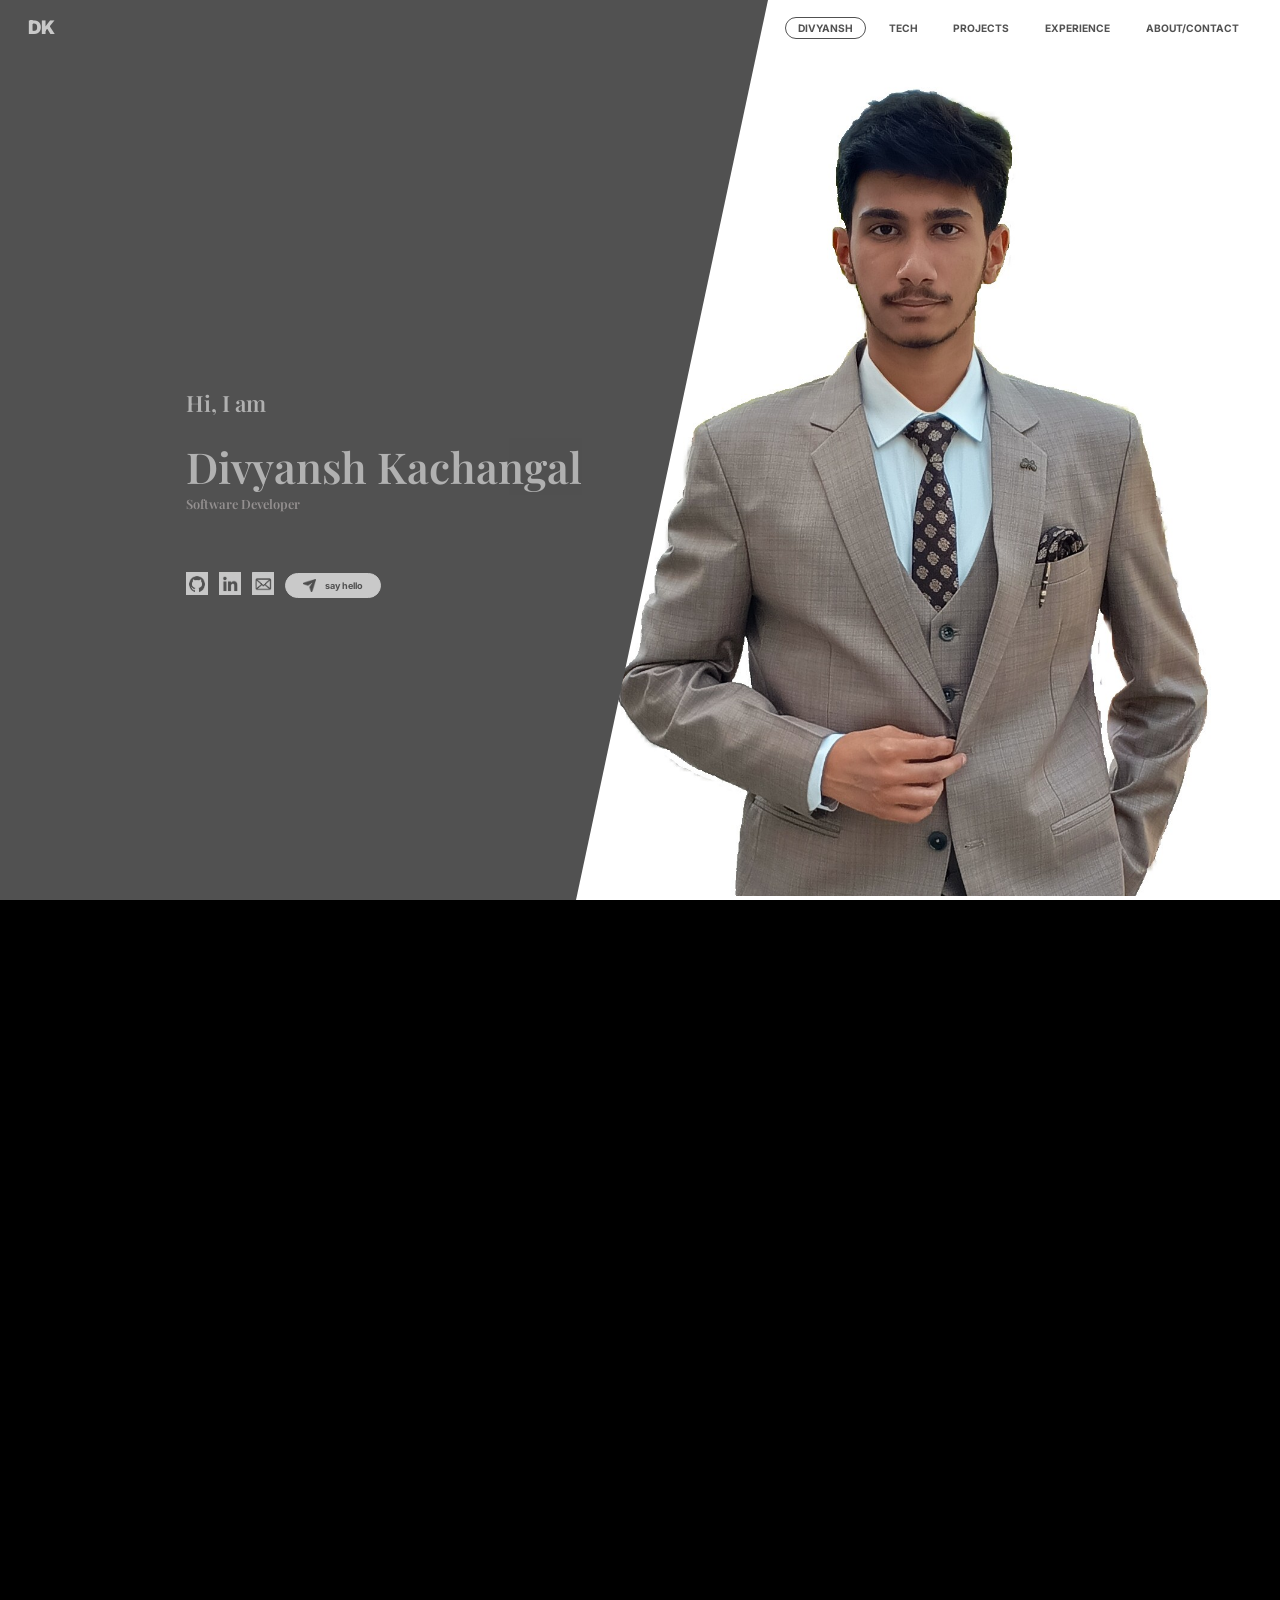
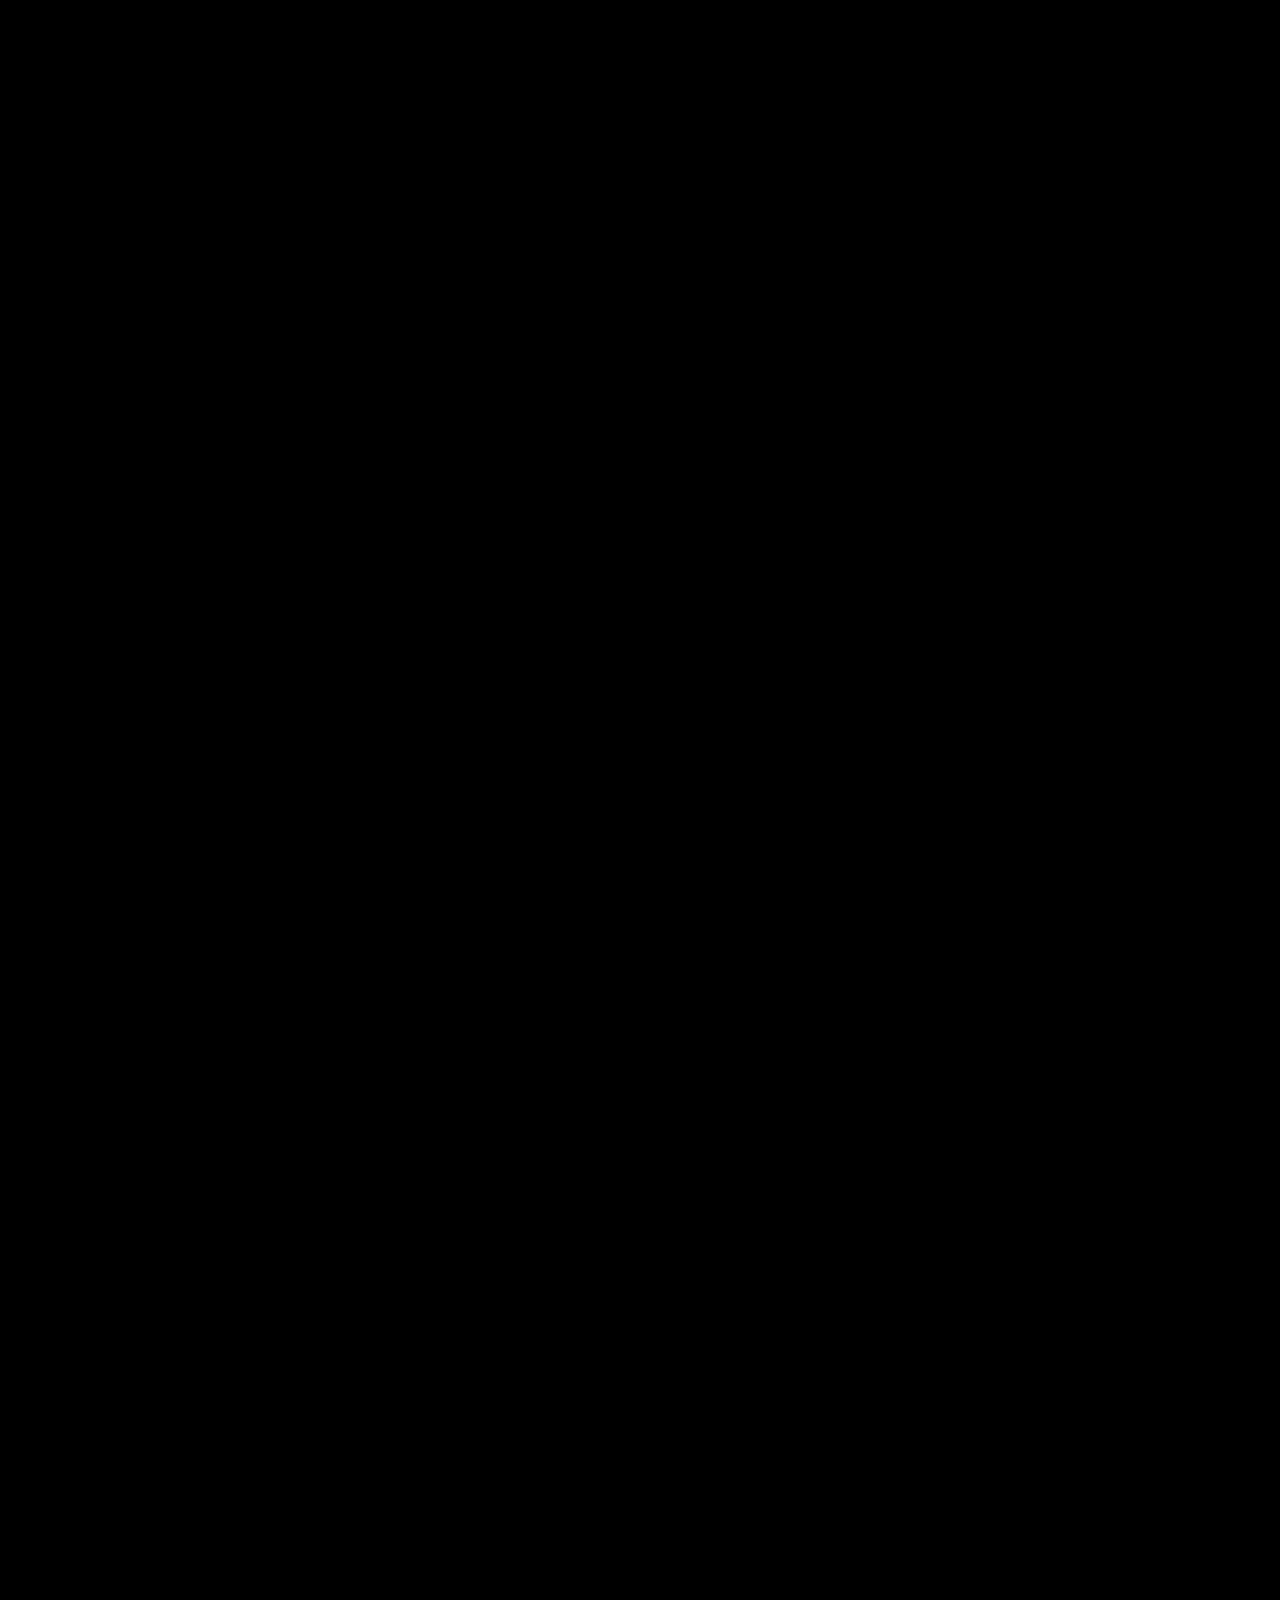
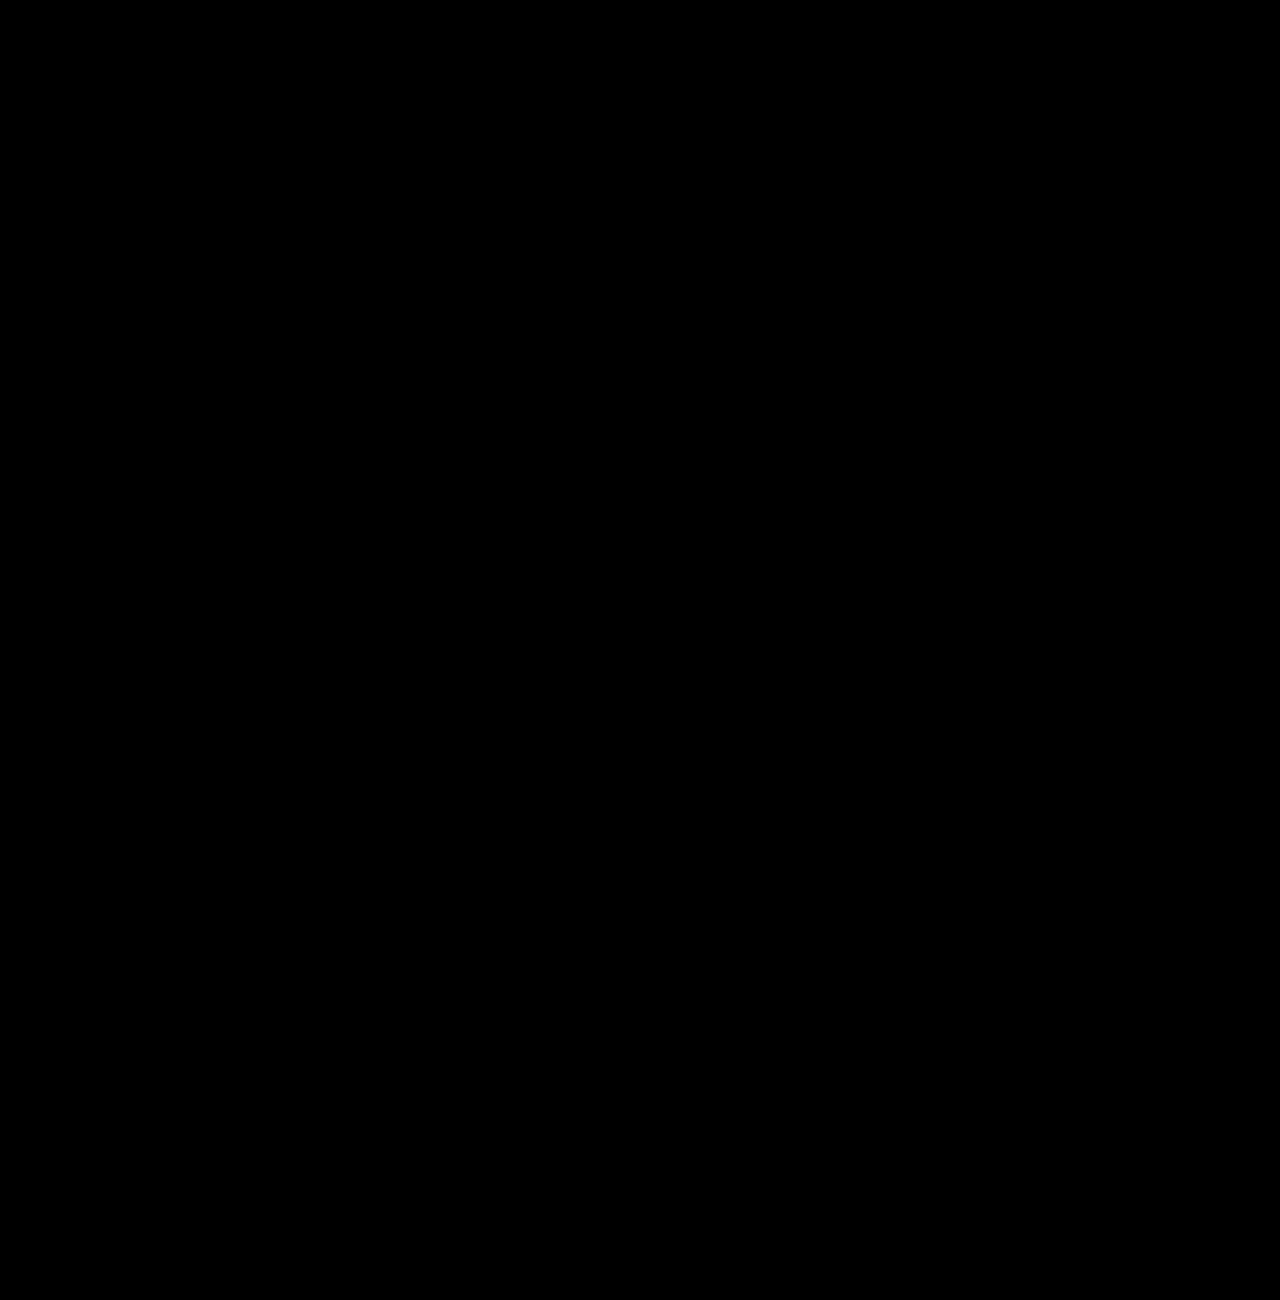
==== commit c3d8a255: "Divyansh, Tech, Project, Experience - DONE" ====
--- a/Task-1Beginner/v3-copy-2/i3.html
+++ b/Task-1Beginner/v3-copy-2/i3.html
@@ -62,22 +62,62 @@
                             </div>
                         </div>
                     </section>
+                    <!-- Technical Skills Section -->
                     <section class="bg-white">
                         <div class="content reveal">
-                            <h2>Technical Skills</h2>
-                            <p>2nd Year B.Tech Student. <br>Interested in Computer Vision and Backend Logic.</p>
-                        </div>
-                    </section>
-                    <section class="bg-charcoal">
-                        <div class="content reveal">
-                            <h2>Projects</h2>
-                            <p>OpenCV, MediaPipe & Express.js</p>
-                        </div>
-                    </section>
-                    <section class="bg-white">
-                        <div class="content reveal">
-                            <h2>Experience</h2>
-                            <p>SAARE KAAM YAHA</p>
+                            <div class="tech-info">
+                                <span class="tech-sub">02. Expertise</span>
+                                <h2 class="tech-main-title">Forging<br>Digital Logic.</h2>
+                                <p class="tech-description">Building high-performance systems and AI-driven solutions
+                                    with a focus on backend efficiency and computer vision.</p>
+
+                                <div class="tech-tags">
+                                    <span class="tag-pill">Systems</span>
+                                    <span class="tag-pill">AI/ML</span>
+                                    <span class="tag-pill">Backend</span>
+                                </div>
+                            </div>
+                        </div>
+                    </section>
+
+                    <!-- PROJECT SECTION -->
+                    <section class="bg-charcoal project-details">
+                        <div class="content reveal">
+                            <div id="project-info-container">
+                                <span class="p-num">01 / 03</span>
+                                <h2 id="p-title" class="p-main-title">Vision-Based Virtual UI</h2>
+                                <p id="p-desc" class="p-description">
+                                    Real-time hand tracking using MediaPipe and OpenCV. This system detects index finger
+                                    coordinates to interact with virtual UI elements with zero latency.
+                                </p>
+                                <div class="p-tags" id="p-tags">
+                                    <span class="tag-pill">Python</span>
+                                    <span class="tag-pill">OpenCV</span>
+                                    <span class="tag-pill">MediaPipe</span>
+                                </div>
+                                <a href="https://github.com/Dkachangal/AI-ML-with-Python" target="_blank" id="p-link"
+                                    class="p-btn">View
+                                    Repository —></a>
+                                <a href="https://divyanshk-currency-converter.netlify.app/" target="_blank"
+                                    id="currencyConvertorLive">View Live -></a>
+                            </div>
+                        </div>
+                    </section>
+                    <!-- EXPERIENCE SECTION ------------------------------------------------------ -->
+                    <section class="bg-white experience-details">
+                        <div class="content reveal">
+                            <div id="experience-info-block">
+                                <span class="exp-counter" id="exp-count">01 / 03</span>
+                                <h2 id="exp-headline" class="exp-headline">REHEARSING<br>LOGIC.</h2>
+                                <p id="exp-summary" class="exp-summary">
+                                    Cleared Level 1 of SIH '25. Led technical architecture for a team project, focusing
+                                    on scalable system prototypes and rapid logic deployment.
+                                </p>
+                                <div id="exp-actions">
+                                    <a href="https://github.com/Dkachangal" target="_blank" class="p-btn" id="exp-link"
+                                        style="color: #515151; border-color: #515151;">View SIH Solution —></a>
+                                </div>
+                            </div>
                         </div>
                     </section>
 
@@ -90,7 +130,7 @@
 
                 </div>
             </div>
-
+            <!-- -------------------------RIGHT SIDE---------------------------------------------------------- -->
             <div class="side right-side">
                 <div class="panel-wrapper" id="right-wrapper">
                     <section class="bg-white">
@@ -98,21 +138,116 @@
                             <h3>CONTACTING___.Get In Touch.</h3>
                         </div>
                     </section>
-                    <section class="bg-charcoal">
+                    <!-- EXPERIENCE VISUAL SECTION---------------------------------------------------->
+                    <section class="bg-charcoal experience-visual">
                         <div class="content">
-                            <h3>SAARE KAAM yhhhhh</h3>
-                        </div>
-                    </section>
-                    <section class="bg-white">
+                            <div class="gallery-engine">
+                                <div class="main-display" id="main-display-box">
+                                    <img id="main-exp-img" src="./../assets/Experience/stage-src.jpg"
+                                        alt="Experience View" class="gifFitter">
+                                    <div class="nav-overlay">
+                                        <button class="nav-arrow left" onclick="manualMove(-1)">‹</button>
+                                        <div class="nav-dots" id="nav-dots-container">
+                                        </div>
+                                        <button class="nav-arrow right" onclick="manualMove(1)">›</button>
+                                    </div>
+                                    <div class="display-overlay">
+                                        <span id="display-tag">SIH '25</span>
+                                    </div>
+                                </div>
+
+                                <div class="thumb-strip">
+                                    <button class="exp-thumb active" onclick="swapExp(0)">
+                                        <img src="./../assets/Experience/DCode6.jpg" alt="SIH">
+                                        <div class="thumb-indicator"></div>
+                                    </button>
+                                    <button class="exp-thumb" onclick="swapExp(1)">
+                                        <img src="./../assets/Experience/stage-src.jpg" alt="SRC Theatre">
+                                        <div class="thumb-indicator"></div>
+                                    </button>
+                                    <button class="exp-thumb" onclick="swapExp(2)">
+                                        <img src="./../assets/Experience/Ideathon.jpg" alt="Ideathon">
+                                        <div class="thumb-indicator"></div>
+                                    </button>
+                                </div>
+                            </div>
+                        </div>
+                    </section>
+                    <section class="bg-white project-visual">
+                        <div class="carousel-container">
+                            <div class="carousel-track">
+                                <div class="p-card active" data-id="1">
+                                    <div class="card-image-box">
+                                        <img src="./../assets/gifs/AI-ML-S.gif" alt="Hand Tracking">
+                                    </div>
+                                    <div class="card-overlay">
+                                        <h3>Virtual UI</h3>
+                                        <p>Computer Vision</p>
+                                    </div>
+                                </div>
+                                <div class="p-card" data-id="2">
+                                    <div class="card-image-box">
+                                        <img src="./../assets/gifs/text2hand.gif" alt="Handwriting" class="gifFitter">
+                                    </div>
+                                    <div class="card-overlay">
+                                        <h3>Script Gen</h3>
+                                        <p>Image Processing</p>
+                                    </div>
+                                </div>
+                                <div class="p-card" data-id="3">
+                                    <div class="card-image-box">
+                                        <img src="./../assets/gifs/currencyConvertor.gif" alt="Currency">
+                                    </div>
+                                    <div class="card-overlay">
+                                        <h3>FX Dash</h3>
+                                        <p>Web Development</p>
+                                    </div>
+                                </div>
+                            </div>
+
+                            <div class="carousel-nav">
+                                <button id="prevBtn">←</button>
+                                <button id="nextBtn">→</button>
+                            </div>
+                        </div>
+                    </section>
+
+                    <!-- Technical Section -->
+                    <section class="bg-charcoal tech-visual">
                         <div class="content">
-                            <h3>AI & ML.</h3>
-                        </div>
-                    </section>
-                    <section class="bg-charcoal">
-                        <div class="content">
-                            <h3>Deep Logic.</h3>
-                        </div>
-                    </section>
+                            <div class="skills-grid-vertical">
+                                <div class="hex-row">
+                                    <div class="hex-skill d-Reveal-1">
+                                        <div class="hex-content"><span class="h-text">C++</span><span
+                                                class="h-sub">Logic | DSA</span></div>
+                                    </div>
+                                    <div class="hex-skill d-Reveal-2">
+                                        <div class="hex-content"><span class="h-text">Python</span><span
+                                                class="h-sub">AI / ML</span></div>
+                                    </div>
+                                </div>
+
+                                <div class="hex-row row-offset">
+                                    <div class="hex-skill d-Reveal-3 m-special">
+                                        <div class="hex-content"><span class="h-text">Java</span><span
+                                                class="h-sub">OOP</span></div>
+                                    </div>
+                                </div>
+
+                                <div class="hex-row">
+                                    <div class="hex-skill d-Reveal-4">
+                                        <div class="hex-content"><span class="h-text">Node.js</span><span
+                                                class="h-sub">Backend</span></div>
+                                    </div>
+                                    <div class="hex-skill d-Reveal-5">
+                                        <div class="hex-content"><span class="h-text">JS / CSS</span><span
+                                                class="h-sub">Web</span></div>
+                                    </div>
+                                </div>
+                            </div>
+                        </div>
+                    </section>
+
                     <section class="bg-white imgOne">
                         <!-- <div class="imgOne"> -->
                         <div class="img-content">
@@ -153,8 +288,48 @@
 
                 <section class="m-slide bg-charcoal" id="m-tech">
                     <div class="m-content m-reveal">
-                        <h2>Tech Stack</h2>
-                        <p style="opacity:0.5;">[ Building your stack... ]</p>
+                        <h2 class="m-tech-title">Tech Stack</h2>
+
+                        <div class="m-hex-grid">
+                            <div class="m-hex-row">
+                                <div class="m-hex-skill">
+                                    <div class="m-hex-content">
+                                        <span class="m-h-text">C++</span>
+                                        <span class="m-h-sub">Logic | DSA</span>
+                                    </div>
+                                </div>
+                                <div class="m-hex-skill">
+                                    <div class="m-hex-content">
+                                        <span class="m-h-text">Python</span>
+                                        <span class="m-h-sub">AI / ML</span>
+                                    </div>
+                                </div>
+                            </div>
+
+                            <div class="m-hex-row m-row-offset">
+                                <div class="m-hex-skill m-special">
+                                    <div class="m-hex-content">
+                                        <span class="m-h-text">Java</span>
+                                        <span class="m-h-sub">OOP</span>
+                                    </div>
+                                </div>
+                            </div>
+
+                            <div class="m-hex-row">
+                                <div class="m-hex-skill">
+                                    <div class="m-hex-content">
+                                        <span class="m-h-text">Node.js</span>
+                                        <span class="m-h-sub">Backend</span>
+                                    </div>
+                                </div>
+                                <div class="m-hex-skill">
+                                    <div class="m-hex-content">
+                                        <span class="m-h-text">JS / CSS</span>
+                                        <span class="m-h-sub">Web</span>
+                                    </div>
+                                </div>
+                            </div>
+                        </div>
                     </div>
                 </section>
 
--- a/Task-1Beginner/v3-copy-2/v3c.css
+++ b/Task-1Beginner/v3-copy-2/v3c.css
@@ -30,7 +30,7 @@
 /* --------------------------------------------------------------------------------------------------------------------------------------------- */
 
 
-/* --- DESKTOP WIDESCREEN ENGINE (>= 1300px) --- */
+/* --- DESKTOP WIDESCREEN ENGINE (>= 1100px) --- */
 @media (min-width: 1100px) {
 
     /* turns the mobile view OFF */
@@ -199,6 +199,7 @@
         }
 
         #software-developer {
+            color: #a5a0a0;
             font-family: "Playfair Display", serif;
             /* 1.2rem (~19.2px) -> 1vw */
             font-size: 1vw;
@@ -280,7 +281,507 @@
             opacity: 1 !important;
             transform: none !important;
         }
-    }
+
+        /* Technnical Skills */
+        /* --- TECH SECTION (LEFT) --- */
+        .tech-info {
+            text-align: left;
+            padding-right: 5vw;
+        }
+
+        .tech-sub {
+            font-size: 0.7vw;
+            text-transform: uppercase;
+            letter-spacing: 0.3em;
+            color: #515151;
+            opacity: 0.5;
+            display: block;
+            margin-bottom: 1vh;
+        }
+
+        .tech-main-title {
+            font-size: 4.5vw;
+            line-height: 0.9;
+            margin-bottom: 3vh;
+            color: #515151;
+        }
+
+        .tech-description {
+            font-size: 1.1vw;
+            max-width: 25vw;
+            line-height: 1.6;
+            color: #515151;
+            opacity: 0.8;
+        }
+
+        .tech-tags {
+            display: flex;
+            gap: 0.8vw;
+            margin-top: 3vh;
+        }
+
+        .tag-pill {
+            font-size: 0.7vw;
+            padding: 0.4vw 1vw;
+            border: 1px solid #515151;
+            border-radius: 2vw;
+            text-transform: uppercase;
+            font-weight: 700;
+        }
+
+        /* --- THE SKILLS GRID (RIGHT) --- */
+        /* --- DESKTOP STAGGERED HEX GRID (2-1-2) --- */
+        .skills-grid-vertical {
+            display: flex;
+            flex-direction: column;
+            align-items: center;
+            justify-content: center;
+            /* Use a very tight gap so the negative margins handle the locking */
+            gap: 0.5vw;
+        }
+
+        .hex-row {
+            display: flex;
+            gap: 1.5vw;
+            /* Horizontal space between hexes */
+            justify-content: center;
+        }
+
+        /* The Mobile-Style Interlock Logic for Desktop */
+        .row-offset {
+            /* Pulls the middle hexagon UP into the top row's gap */
+            margin-top: -3.5vw;
+            /* Pulls the bottom row UP into the middle hexagon's gap */
+            margin-bottom: -3.5vw;
+        }
+
+        /* The Sparking Hexagon Engine (Desktop Scale) */
+        .hex-skill {
+            position: relative;
+            width: 10.5vw;
+            /* Perfect size for the 2-1-2 vertical stack */
+            height: 12.1vw;
+            background: #1a1a1a;
+            clip-path: polygon(50% 0%, 100% 25%, 100% 75%, 50% 100%, 0% 75%, 0% 25%);
+            display: flex;
+            align-items: center;
+            justify-content: center;
+            overflow: hidden;
+            z-index: 1;
+            transition: transform 0.4s cubic-bezier(0.175, 0.885, 0.32, 1.275);
+        }
+
+        /* THE SPARKING PERIMETER */
+        .hex-skill::before {
+            content: '';
+            position: absolute;
+            width: 200%;
+            height: 200%;
+            background: conic-gradient(transparent,
+                    transparent,
+                    #c9c9c9 2%,
+                    #fff 5%,
+                    #c9c9c9 8%,
+                    transparent 15%);
+            animation: sparkRotate 4s linear infinite;
+            z-index: -2;
+        }
+
+        .hex-skill::after {
+            content: '';
+            position: absolute;
+            inset: 2px;
+            background: #282828;
+            clip-path: polygon(50% 0%, 100% 25%, 100% 75%, 50% 100%, 0% 75%, 0% 25%);
+            z-index: -1;
+            transition: background 0.3s ease;
+        }
+
+        /* Hover States for Desktop Interaction */
+        .hex-skill:hover {
+            transform: translateY(-0.5vw) scale(1.08);
+            cursor: pointer;
+        }
+
+        .hex-skill:hover::before {
+            animation-duration: 1.2s;
+            /* Speed up spark on hover */
+            background: conic-gradient(transparent, #fff 5%, transparent 20%);
+        }
+
+        /* Text Content Scaling */
+        .h-text {
+            font-size: 1vw;
+            font-weight: 900;
+            color: #fff;
+            display: block;
+            margin-bottom: 0.2vh;
+        }
+
+        .h-sub {
+            font-size: 0.6vw;
+            color: rgba(201, 201, 201, 0.4);
+            text-transform: uppercase;
+            font-weight: 700;
+            letter-spacing: 0.15em;
+        }
+
+        /* Animations */
+        @keyframes sparkRotate {
+            from {
+                transform: rotate(0deg);
+            }
+
+            to {
+                transform: rotate(360deg);
+            }
+        }
+
+        /* Entrance Stagger */
+        .d-Reveal-1 {
+            transition-delay: 0.1s;
+        }
+
+        .d-Reveal-2 {
+            transition-delay: 0.2s;
+        }
+
+        .d-Reveal-3 {
+            transition-delay: 0.3s;
+        }
+
+        .d-Reveal-4 {
+            transition-delay: 0.4s;
+        }
+
+        .d-Reveal-5 {
+            transition-delay: 0.5s;
+        }
+
+        /* PROJECT SECTION GIF */
+        .gifFitter {
+            /* 1. Force the image to take up the full area of the card */
+            width: 100%;
+            height: 100%;
+
+            /* 2. Now 'contain' has a box to work with. 
+       It will fit the whole GIF inside without cropping anything. */
+            object-fit: contain;
+
+            /* 3. This prevents the GIF from 'stretching' if it's too small */
+            display: block;
+            background-color: #1a1a1a;
+            /* Optional: matches your charcoal theme for any letterboxing */
+        }
+    }
+
+    /* PROJECT SECTION-------------------------------------------------------------- */
+    /* --- PROJECT SECTION STYLES --- */
+    .p-num {
+        font-size: 0.8vw;
+        color: #c9c9c9;
+        opacity: 0.5;
+        font-weight: 700;
+        display: block;
+    }
+
+    .p-main-title {
+        font-size: 4vw;
+        margin: 1.5vh 0;
+        line-height: 0.9;
+        color: #fff;
+        font-family: "Playfair Display", serif;
+    }
+
+    .p-description {
+        font-size: 1.1vw;
+        max-width: 28vw;
+        line-height: 1.6;
+        color: #c9c9c9;
+        min-height: 12vh;
+        text-align: left;
+    }
+
+    .p-tags {
+        display: flex;
+        gap: 0.8vw;
+        margin-top: 2vh;
+    }
+
+    .p-btn {
+        display: inline-block;
+        margin-top: 4vh;
+        font-size: 0.9vw;
+        font-weight: 700;
+        color: #fff;
+        text-decoration: none;
+        border-bottom: 2px solid #fff;
+        padding-bottom: 5px;
+        transition: 0.3s;
+    }
+
+    .p-btn:hover {
+        opacity: 0.7;
+        transform: translateX(10px);
+    }
+
+    /* Container to stack links vertically */
+    .p-actions {
+        display: flex;
+        flex-direction: column;
+        /* Forces vertical stacking */
+        align-items: flex-start;
+        /* Aligns them to the left */
+        gap: 1.5vh;
+        /* Space between the two links */
+        margin-top: 4vh;
+    }
+
+    /* Base style for BOTH buttons (shared look) */
+    #p-link,
+    #currencyConvertorLive {
+        font-size: 0.9vw;
+        font-weight: 700;
+        color: #fff;
+        text-decoration: none;
+        border-bottom: 2px solid #fff;
+        padding-bottom: 5px;
+        transition: 0.3s;
+        /* Remove individual margin-top since the container handles 'gap' now */
+        margin-top: 0;
+    }
+
+    /* Ensure the Live link stays hidden until JS triggers it */
+    #currencyConvertorLive {
+        display: none;
+    }
+
+    /* Hover effects for both */
+    #p-link:hover,
+    #currencyConvertorLive:hover {
+        opacity: 0.7;
+        transform: translateX(10px);
+    }
+
+    /* --- 3D CAROUSEL ENGINE --- */
+    .carousel-container {
+        position: relative;
+        width: 100%;
+        height: 100%;
+        display: flex;
+        align-items: center;
+        justify-content: center;
+        perspective: 1200px;
+        overflow: hidden;
+    }
+
+    .carousel-track {
+        position: relative;
+        width: 100%;
+        height: 100%;
+        display: flex;
+        align-items: center;
+        justify-content: center;
+        transform-style: preserve-3d;
+    }
+
+    .p-card {
+        position: absolute;
+        width: 18vw;
+        height: 26vw;
+        background: #1a1a1a;
+        border-radius: 1vw;
+        overflow: hidden;
+        transition: all 0.8s cubic-bezier(0.25, 1, 0.5, 1);
+        filter: grayscale(100%) blur(2px);
+        opacity: 0.2;
+        transform: translateX(0) scale(0.6) rotateY(0);
+    }
+
+    /* 3D Positions */
+    .p-card.active {
+        filter: grayscale(0%) blur(0);
+        opacity: 1;
+        transform: translateX(0) scale(1.1) translateZ(150px);
+        z-index: 10;
+        box-shadow: 0 2vw 5vw rgba(0, 0, 0, 0.3);
+    }
+
+    .p-card.prev {
+        transform: translateX(-14vw) scale(0.8) rotateY(30deg);
+        opacity: 0.5;
+        z-index: 5;
+        filter: grayscale(50%);
+    }
+
+    .p-card.next {
+        transform: translateX(14vw) scale(0.8) rotateY(-30deg);
+        opacity: 0.5;
+        z-index: 5;
+        filter: grayscale(50%);
+    }
+
+    .card-image-box {
+        width: 100%;
+        height: 100%;
+    }
+
+    .card-image-box img {
+        width: 100%;
+        height: 100%;
+        object-fit: cover;
+    }
+
+    .card-overlay {
+        position: absolute;
+        bottom: 0;
+        left: 0;
+        width: 100%;
+        padding: 1.5vw;
+        background: linear-gradient(transparent, rgba(0, 0, 0, 0.9));
+        color: #fff;
+        text-align: left;
+    }
+
+    .card-overlay h3 {
+        font-size: 1.2vw;
+        margin: 0;
+        font-weight: 900;
+    }
+
+    .card-overlay p {
+        font-size: 0.6vw;
+        text-transform: uppercase;
+        letter-spacing: 0.1em;
+        opacity: 0.6;
+    }
+
+    /* Navigation */
+    .carousel-nav {
+        position: absolute;
+        bottom: 5vh;
+        display: flex;
+        gap: 1.5vw;
+        z-index: 100;
+    }
+
+    .carousel-nav button {
+        background: #515151;
+        border: none;
+        color: #fff;
+        width: 3.5vw;
+        height: 3.5vw;
+        border-radius: 50%;
+        cursor: pointer;
+        font-size: 1.2vw;
+        transition: 0.3s;
+    }
+
+    .carousel-nav button:hover {
+        background: #000;
+        transform: scale(1.1);
+    }
+
+    /* EXPERIENCE SECTION --------------------------------------------------------- */
+    /* --- EXPERIENCE: LEFT TEXT --- */
+/* --- EXPERIENCE: SHARED LAYOUT --- */
+#experience-info-block { 
+    text-align: left; padding-right: 4vw; 
+    transition: opacity 0.4s ease, transform 0.4s ease; 
+}
+
+.exp-counter { font-size: 0.8vw; color: #515151; opacity: 0.5; font-weight: 700; }
+.exp-headline { 
+    font-size: 4.5vw; line-height: 0.9; margin: 2vh 0; 
+    color: #515151; font-family: "Playfair Display", serif; font-weight: 900; 
+}
+#exp-summary { 
+    font-size: 1.1vw; max-width: 25vw; line-height: 1.6; 
+    color: #515151; opacity: 0.8; min-height: 12vh; transition: opacity 0.4s ease;
+}
+
+/* --- RIGHT SIDE: GALLERY ENGINE --- */
+.gallery-engine { 
+    display: flex; flex-direction: column; gap: 2.5vh; 
+    width: 32vw; align-items: center; justify-content: center;
+    margin-left: 10vw; 
+}
+
+.main-display {
+    position: relative; width: 100%; height: 42vh;
+    border-radius: 1vw; overflow: hidden; background: #111;
+    border: 1px solid rgba(255,255,255,0.1);
+    display: flex; align-items: center; justify-content: center;
+}
+
+#main-exp-img {
+    max-width: 100%; max-height: 100%; width: auto; height: auto;
+    object-fit: contain; transition: opacity 0.5s ease;
+}
+
+/* Year Tag Overlay */
+.display-overlay { position: absolute; top: 1.2vw; right: 1.2vw; z-index: 20; }
+#display-tag {
+    background: #fff; color: #1a1a1a; padding: 0.5vw 1.2vw;
+    font-size: 0.8vw; font-weight: 900; letter-spacing: 0.1em;
+    border-radius: 2px; box-shadow: 0 4px 15px rgba(0,0,0,0.4);
+}
+
+/* --- NAVIGATION OVERLAYS (PIPS & ARROWS) --- */
+.nav-overlay {
+    position: absolute; inset: 0; display: flex; align-items: center;
+    justify-content: space-between; padding: 0 1vw; z-index: 15;
+    opacity: 0; transition: opacity 0.3s ease; background: rgba(0,0,0,0.1);
+}
+.main-display:hover .nav-overlay { opacity: 1; }
+
+.nav-arrow {
+    background: rgba(255,255,255,0.2); border: none; color: #fff;
+    font-size: 2vw; width: 3vw; height: 3vw; border-radius: 50%;
+    cursor: pointer; backdrop-filter: blur(5px); transition: 0.3s;
+}
+.nav-arrow:hover { background: #fff; color: #1a1a1a; }
+
+.nav-dots {
+    position: absolute; bottom: 1.2vw; left: 50%;
+    transform: translateX(-50%); display: flex; gap: 0.6vw;
+}
+.dot {
+    width: 0.5vw; height: 0.5vw; background: rgba(255,255,255,0.3);
+    border-radius: 50%; transition: all 0.4s ease;
+}
+.dot.active { background: #fff; width: 1.2vw; border-radius: 10px; }
+
+/* --- MILESTONE THUMBNAILS (BOTTOM BUTTONS) --- */
+.thumb-strip { display: flex; gap: 1vw; width: 100%; height: 10vh; }
+.exp-thumb {
+    position: relative; flex: 1; background: #222; border: none;
+    border-radius: 0.8vw; overflow: hidden; cursor: pointer;
+    opacity: 0.3; filter: grayscale(100%); transition: 0.5s cubic-bezier(0.165, 0.84, 0.44, 1);
+}
+.exp-thumb img { width: 100%; height: 100%; object-fit: cover; }
+.exp-thumb.active { opacity: 1; filter: grayscale(0%); transform: translateY(-5px); }
+
+.thumb-indicator {
+    position: absolute; inset: 0; border: 2px solid transparent;
+    transition: 0.3s; z-index: 5; pointer-events: none;
+}
+.exp-thumb.active .thumb-indicator { border-color: #fff; }
+}
+
+.yt-icon {
+    display: inline-block;
+    width: 1.2vw; /* Scales with your 1920px baseline */
+    height: auto;
+    vertical-align: middle;
+    margin: 0 0.4vw; /* Space between text and arrow */
+    filter: brightness(0) saturate(100%) invert(32%) sepia(0%) animate; /* Matches your #515151 grey */
+    transition: transform 0.3s ease;
+}
+
+.p-btn:hover .yt-icon {
+    transform: scale(1.2);
+    filter: none; /* Shows original YouTube colors on hover if desired */
 }
 
 
@@ -294,190 +795,399 @@
         display: none;
     }
 
-@media (max-width: 1100px) {
-    .desktop-view { display: none !important; }
-    .mobile-view { display: block !important; width: 100%; position: relative; }
-    body { overflow-y: auto; overflow-x: hidden; background: #fff; }
-
-/* --- All Percentage/Fluid Units --- */
-.m-tagline {
-    /* Was 6vw, keeping it for 1:1 scaling */
-    font-size: 6vw; 
-    margin-bottom: 2vh;
-}
-
-.m-name {
-    /* This is your "12% of screen width" setting */
-    font-size: 12vw; 
-    line-height: 1.1;
-    margin-bottom: 3vh;
-}
-
-.m-title {
-    /* 4.5% of screen width */
-    font-size: 4.5vw;
-}
-
-.m-hero-img-container {
-    /* Image takes up exactly 50% of the screen height */
-    height: 50vh; 
-    width: 100%;
-}
-    .mobile-header {
-        position: fixed; top: 0; width: 100%; height: 8vh;
-        display: flex; justify-content: space-between; align-items: center;
-        padding: 0 6%; z-index: 2000; mix-blend-mode: difference;
-    }
-
-.m-logo { 
-    font-family: "Fugaz One", serif; 
-    /* 6% of the screen width */
-    font-size: 6vw; 
-    color: #fff; 
-}
-
-.m-menu-toggle { 
-    color: #fff; 
-    /* 8% of the screen width */
-    font-size: 8vw; 
-    cursor: pointer; 
-    /* Remove any default button padding to keep it tight */
-    padding: 0;
-    line-height: 1;
-}
-
-.mobile-header {
-    position: fixed; 
-    top: 0; 
-    width: 100%; 
-    /* 8% of the screen height */
-    height: 8vh; 
-    display: flex; 
-    justify-content: space-between; 
-    align-items: center;
-    /* 6% padding on the sides */
-    padding: 0 6%; 
-    z-index: 2000; 
-    mix-blend-mode: difference;
-}
-
-    .m-slide {
-        width: 100%; min-height: 100vh; display: flex; flex-direction: column;
-        position: relative; padding: 12vh 8% 5vh 8%;
-    }
-
-    .bg-charcoal { background-color: #515151; color: #c9c9c9; }
-    .bg-charcoal h2 { color: #c9c9c9; }
-
-/* Hero Section - The Final Fix for Short/Wide Screens */
-.m-hero { 
-    background-color: #fff; 
-    justify-content: flex-start; 
-    text-align: left; 
-    padding-top: 10vh; 
-    padding-left: 7%;
-    padding-right: 7%;
-    position: relative;
-    display: flex;
-    flex-direction: column;
-    /* Prevent content from overflowing the section itself */
-    overflow: hidden; 
-}
-
-.m-tagline { 
-    font-family: "Playfair Display", serif; 
-    /* Cap the size even lower for very short screens */
-    font-size: clamp(20px, 8vw, 38px); 
-    margin-bottom: 1vh; 
-    color: #515151; 
-    font-weight: 600;
-    line-height: 1.2;
-}
-
-.m-name { 
-    font-family: "Playfair Display", serif; 
-    /* Reduced max-cap to 100px to survive 600px height screens */
-    font-size: clamp(40px, 16vw, 100px); 
-    line-height: 0.9; 
-    margin-bottom: 1.5vh; 
-    color: #515151; 
-    font-weight: 900;
-    letter-spacing: -0.02em;
-}
-
-.m-title { 
-    font-size: clamp(14px, 5vw, 24px); 
-    font-weight: 700; 
-    color: #515151;
-    opacity: 0.9;
-    text-transform: uppercase;
-    letter-spacing: 0.05em;
-    margin-bottom: 2vh; 
-}
-
-/* --- THE SYSTEM FIX --- */
-.m-hero-img-container {
-    position: absolute; 
-    bottom: 0; 
-    left: 0; 
-    width: 100%; 
-    
-    /* MODIFIED: If the screen is short (600px), 
+    @media (max-width: 1100px) {
+        .desktop-view {
+            display: none !important;
+        }
+
+        .mobile-view {
+            display: block !important;
+            width: 100%;
+            position: relative;
+        }
+
+        body {
+            overflow-y: auto;
+            overflow-x: hidden;
+            background: #fff;
+        }
+
+        /* --- SECTION DIVIDERS --- */
+        .m-slide:not(:first-child) {
+            /* 1px is best for a "hairline" look. 
+       rgba(255,255,255,0.1) creates a subtle white line that 
+       looks premium on the charcoal background. */
+            border-top: 1px solid rgba(255, 255, 255, 0.15);
+        }
+
+        /* If you want the line to be more visible on the white Home section: */
+        #m-tech {
+            /* This is the line between Home (White) and Tech (Charcoal) */
+            border-top: 1px solid rgba(0, 0, 0, 0.05) !important;
+        }
+
+        /* --- All Percentage/Fluid Units --- */
+        .m-tagline {
+            /* Was 6vw, keeping it for 1:1 scaling */
+            font-size: 6vw;
+            margin-bottom: 2vh;
+        }
+
+        .m-name {
+            /* This is your "12% of screen width" setting */
+            padding-top: 5%;
+            font-size: 12vw;
+            line-height: 1.1;
+            margin-bottom: 3vh;
+        }
+
+        .m-title {
+            /* 4.5% of screen width */
+
+            font-size: 4.5vw;
+        }
+
+        .m-hero-img-container {
+            /* Image takes up exactly 50% of the screen height */
+            height: 50vh;
+            width: 100%;
+        }
+
+        .mobile-header {
+            position: fixed;
+            top: 0;
+            width: 100%;
+            height: 8vh;
+            display: flex;
+            justify-content: space-between;
+            align-items: center;
+            padding: 0 6%;
+            z-index: 2000;
+            mix-blend-mode: difference;
+        }
+
+        .m-logo {
+            font-family: "Fugaz One", serif;
+            /* 6% of the screen width */
+            font-size: 6vw;
+            color: #fff;
+        }
+
+        .m-menu-toggle {
+            color: #fff;
+            /* 8% of the screen width */
+            font-size: 8vw;
+            cursor: pointer;
+            /* Remove any default button padding to keep it tight */
+            padding: 0;
+            line-height: 1;
+        }
+
+        .mobile-header {
+            position: fixed;
+            top: 0;
+            width: 100%;
+            /* 8% of the screen height */
+            height: 8vh;
+            display: flex;
+            justify-content: space-between;
+            align-items: center;
+            /* 6% padding on the sides */
+            padding: 0 6%;
+            z-index: 2000;
+            mix-blend-mode: difference;
+        }
+
+        .m-slide {
+            width: 100%;
+            min-height: 100vh;
+            display: flex;
+            flex-direction: column;
+            position: relative;
+            padding: 12vh 8% 5vh 8%;
+        }
+
+        .bg-charcoal {
+            background-color: #515151;
+            color: #c9c9c9;
+        }
+
+        .bg-charcoal h2 {
+            color: #c9c9c9;
+        }
+
+        /* Hero Section - The Final Fix for Short/Wide Screens */
+        .m-hero {
+            background-color: #fff;
+            justify-content: flex-start;
+            text-align: left;
+            padding-top: 10vh;
+            padding-left: 7%;
+            padding-right: 7%;
+            position: relative;
+            display: flex;
+            flex-direction: column;
+            /* Prevent content from overflowing the section itself */
+            overflow: hidden;
+        }
+
+        .m-tagline {
+            font-family: "Playfair Display", serif;
+            /* Cap the size even lower for very short screens */
+            font-size: clamp(20px, 8vw, 38px);
+            margin-bottom: 1vh;
+            color: #515151;
+            font-weight: 600;
+            line-height: 1.2;
+        }
+
+        .m-name {
+            font-family: "Playfair Display", serif;
+            /* Reduced max-cap to 100px to survive 600px height screens */
+            font-size: clamp(40px, 16vw, 100px);
+            line-height: 0.9;
+            margin-bottom: 1.5vh;
+            color: #515151;
+            font-weight: 900;
+            letter-spacing: -0.02em;
+        }
+
+        .m-title {
+            font-size: clamp(14px, 5vw, 24px);
+            font-weight: 700;
+            color: #515151;
+            opacity: 0.9;
+            text-transform: uppercase;
+            letter-spacing: 0.05em;
+            margin-bottom: 2vh;
+        }
+
+        /* --- THE SYSTEM FIX --- */
+        .m-hero-img-container {
+            position: absolute;
+            bottom: 0;
+            left: 0;
+            width: 100%;
+
+            /* MODIFIED: If the screen is short (600px), 
        the image shrinks to 35% to give text room. */
-    height: clamp(200px, 35vh, 45vh); 
-    
-    display: flex; 
-    justify-content: center; 
-    align-items: flex-end; 
-    overflow: hidden;
-    pointer-events: none; 
-    z-index: 1;
-}
-
-.m-hero-img { 
-    /* Force the image to stay contained */
-    max-height: 100%;
-    width: auto;
-    object-fit: contain; 
-    object-position: bottom; 
-}
-
-/* --- OPTIONAL: Orientation Fix --- 
+            height: clamp(200px, 35vh, 45vh);
+
+            display: flex;
+            justify-content: center;
+            align-items: flex-end;
+            overflow: hidden;
+            pointer-events: none;
+            z-index: 1;
+        }
+
+        .m-hero-img {
+            /* Force the image to stay contained */
+            max-height: 100%;
+            width: auto;
+            object-fit: contain;
+            object-position: bottom;
+        }
+
+        /* TECH STACK */
+
+        /* --- MOBILE TECH STACK (SPARKING HEXAGONS) --- */
+        .m-tech-title {
+            font-family: "Playfair Display", serif;
+            font-size: clamp(32px, 10vw, 50px);
+            color: #c9c9c9;
+            margin-bottom: 5vh;
+            text-align: center;
+        }
+
+        .m-hex-grid {
+            display: flex;
+            flex-direction: column;
+            align-items: center;
+            gap: 2vw;
+            /* Tight vertical gap */
+            width: 100%;
+        }
+
+        .m-hex-row {
+            display: flex;
+            gap: 4vw;
+            /* Horizontal gap between hexes */
+            justify-content: center;
+        }
+
+        /* Offset for the interlocking honeycomb effect on mobile */
+        .m-row-offset {
+            margin-top: -8vw;
+            margin-bottom: -8vw;
+        }
+
+        .m-hex-skill {
+            position: relative;
+            width: 32vw;
+            /* Scaled for mobile width */
+            height: 36.8vw;
+            /* Proportional 1:1.15 aspect ratio */
+            background: #1a1a1a;
+            clip-path: polygon(50% 0%, 100% 25%, 100% 75%, 50% 100%, 0% 75%, 0% 25%);
+            display: flex;
+            align-items: center;
+            justify-content: center;
+            overflow: hidden;
+        }
+
+        /* THE MOBILE SPARK */
+        .m-hex-skill::before {
+            content: '';
+            position: absolute;
+            width: 200%;
+            height: 200%;
+            background: conic-gradient(transparent,
+                    transparent,
+                    #c9c9c9 2%,
+                    #fff 5%,
+                    #c9c9c9 8%,
+                    transparent 15%);
+            animation: mSparkRotate 4s linear infinite;
+            z-index: 1;
+        }
+
+        /* THE INNER BODY */
+        .m-hex-skill::after {
+            content: '';
+            position: absolute;
+            inset: 1.5px;
+            /* Thinner border for mobile */
+            background: #282828;
+            clip-path: polygon(50% 0%, 100% 25%, 100% 75%, 50% 100%, 0% 75%, 0% 25%);
+            z-index: 2;
+        }
+
+        /* TEXT CONTENT */
+        .m-hex-content {
+            position: relative;
+            z-index: 10;
+            text-align: center;
+        }
+
+        .m-h-text {
+            font-size: 3.8vw;
+            font-weight: 900;
+            color: #fff;
+            display: block;
+            margin-bottom: 0.5vh;
+        }
+
+        .m-h-sub {
+            font-size: 2.2vw;
+            color: rgba(201, 201, 201, 0.5);
+            text-transform: uppercase;
+            letter-spacing: 0.1em;
+            font-weight: 700;
+        }
+
+        /* Highlight the "Special" hex (like OpenCV) */
+        .m-special::before {
+            background: conic-gradient(transparent,
+                    #fff 5%,
+                    transparent 20%);
+            animation-duration: 2s;
+            /* Faster spark for special skills */
+        }
+
+        /* ANIMATION */
+        @keyframes mSparkRotate {
+            from {
+                transform: rotate(0deg);
+            }
+
+            to {
+                transform: rotate(360deg);
+            }
+        }
+
+        /* --- OPTIONAL: Orientation Fix --- 
    If someone uses a phone in landscape (wide/short) */
-@media (max-height: 620px) {
-    .m-hero-img-container {
-        height: 30vh; /* Shinks image even more if screen is tiny */
-    }
-    .m-name {
-        font-size: clamp(35px, 12vw, 80px); /* Shrinks name if screen is tiny */
-    }
-}
-
-    .m-hero-img-container {
-        position: absolute; bottom: 0; left: 0; width: 100%; height: 50vh;
-        display: flex; justify-content: center; align-items: flex-end; overflow: hidden;
-    }
-    .m-hero-img { width: 100%; height: 100%; object-fit: contain; object-position: bottom; }
-
-    /* Fixed Overlays */
-    .m-social-overlay {
-        position: fixed; bottom: 4vh; right: 6%; 
-        display: flex; align-items: center; gap: 15px; z-index: 1500;
-    }
-    .m-icon-link img { width: clamp(30px, 9vw, 45px); height: auto; }
-    .m-say-hi-bubble {
-        background-color: #c9c9c9; color: #fff; padding: 12px 24px;
-        border-radius: 30px 30px 5px 30px; font-weight: 700; text-decoration: none;
-        font-size: clamp(14px, 4vw, 18px); box-shadow: 0 4px 15px rgba(0,0,0,0.1);
-    }
-
-    /* Animation */
-    .m-reveal { opacity: 0; transform: translateY(30px); transition: all 0.8s ease-out; }
-    .m-reveal.m-active { opacity: 1; transform: translateY(0); }
-
-    .bg-charcoal h2 { font-size: clamp(30px, 10vw, 50px); text-align: center; }
-    .m-content { width: 100%; }
-}
+        @media (max-height: 620px) {
+            .m-hero-img-container {
+                height: 30vh;
+                /* Shinks image even more if screen is tiny */
+            }
+
+            .m-name {
+                font-size: clamp(35px, 12vw, 80px);
+                /* Shrinks name if screen is tiny */
+            }
+        }
+
+        .m-hero-img-container {
+            position: absolute;
+            bottom: 0;
+            left: 0;
+            width: 100%;
+            height: 50vh;
+            display: flex;
+            justify-content: center;
+            align-items: flex-end;
+            overflow: hidden;
+        }
+
+        .m-hero-img {
+            width: 100%;
+            height: 100%;
+            object-fit: contain;
+            object-position: bottom;
+        }
+
+        /* Fixed Overlays */
+        .m-social-overlay {
+            position: fixed;
+            bottom: 4vh;
+            right: 6%;
+            display: flex;
+            align-items: center;
+            gap: 15px;
+            z-index: 1500;
+        }
+
+        .m-icon-link img {
+            width: clamp(30px, 9vw, 45px);
+            height: auto;
+        }
+
+        .m-say-hi-bubble {
+            background-color: #c9c9c9;
+            color: #fff;
+            padding: 12px 24px;
+            border-radius: 30px 30px 5px 30px;
+            font-weight: 700;
+            text-decoration: none;
+            font-size: clamp(14px, 4vw, 18px);
+            box-shadow: 0 4px 15px rgba(0, 0, 0, 0.1);
+        }
+
+        /* Animation */
+        .m-reveal {
+            opacity: 0;
+            transform: translateY(30px);
+            transition: all 0.8s ease-out;
+        }
+
+        .m-reveal.m-active {
+            opacity: 1;
+            transform: translateY(0);
+        }
+
+        .bg-charcoal h2 {
+            font-size: clamp(30px, 10vw, 50px);
+            text-align: center;
+        }
+
+        .m-content {
+            width: 100%;
+        }
+    }
+
 
 
 }
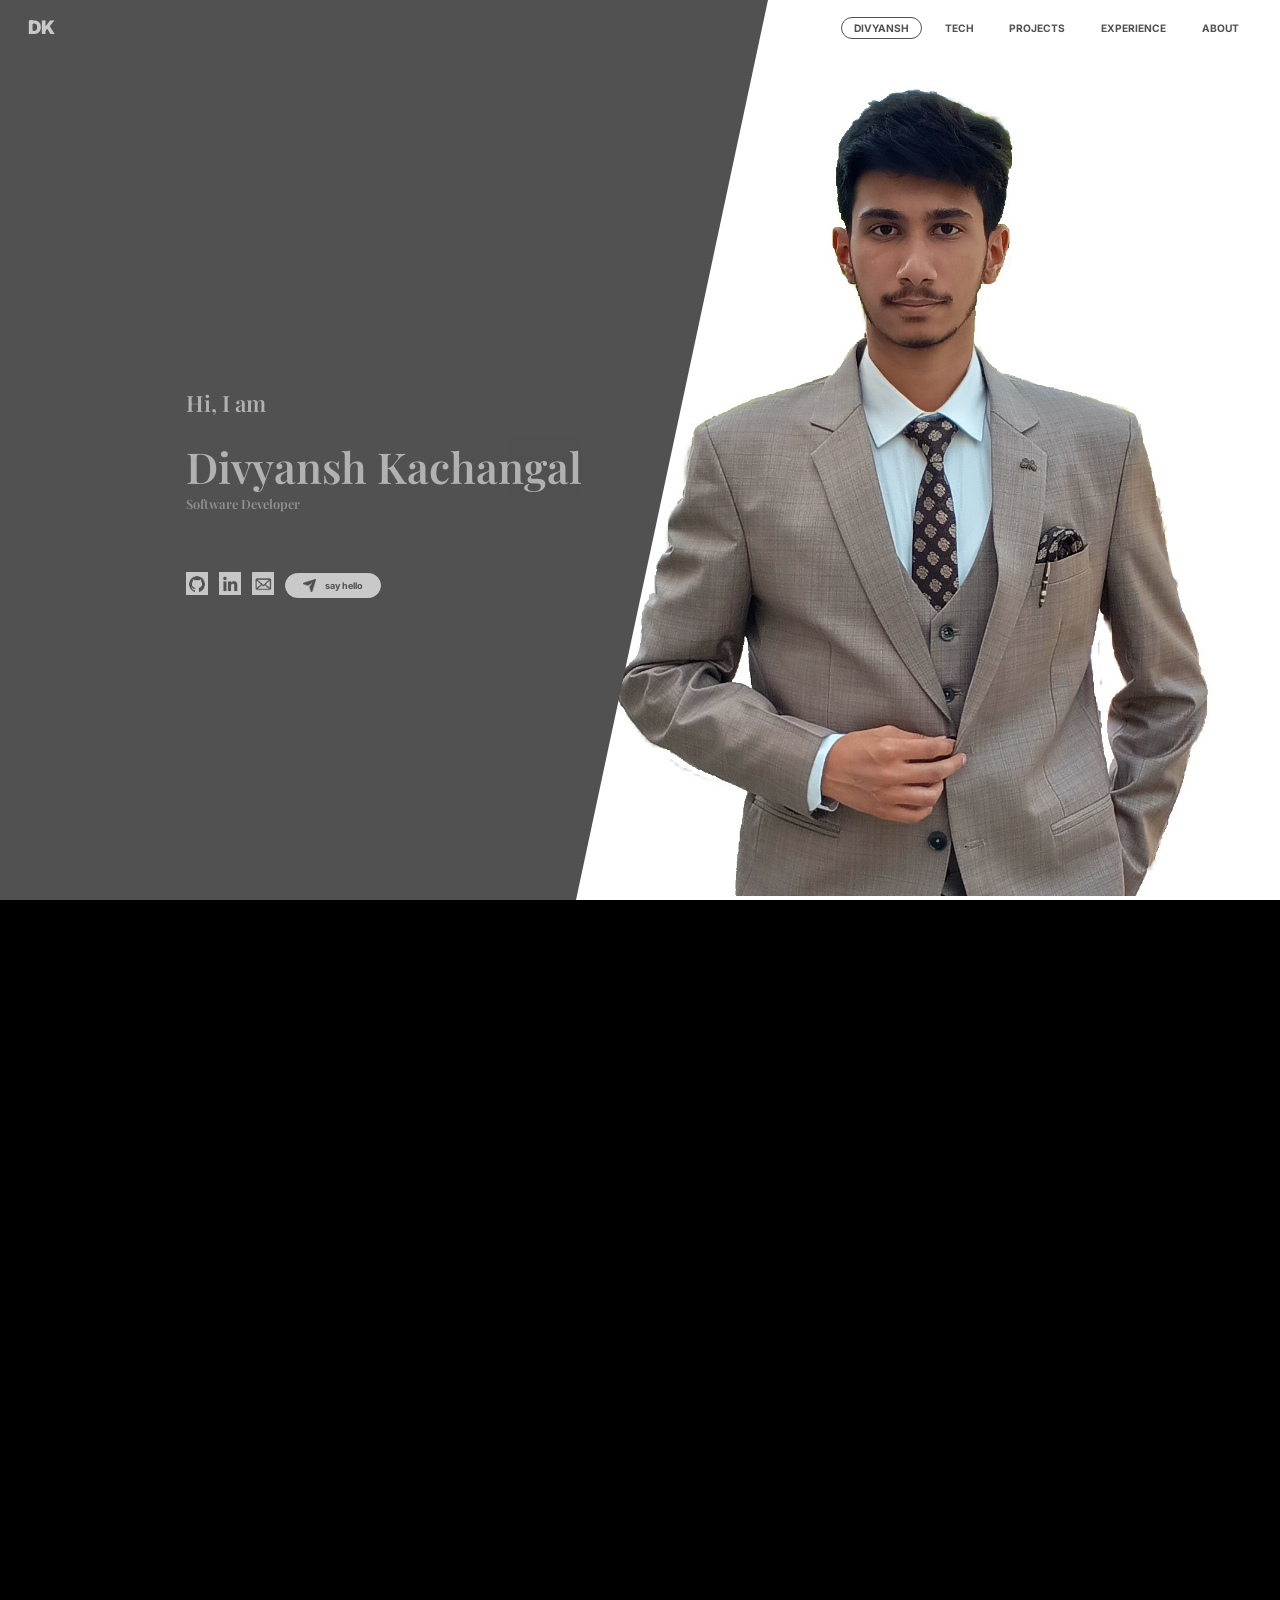
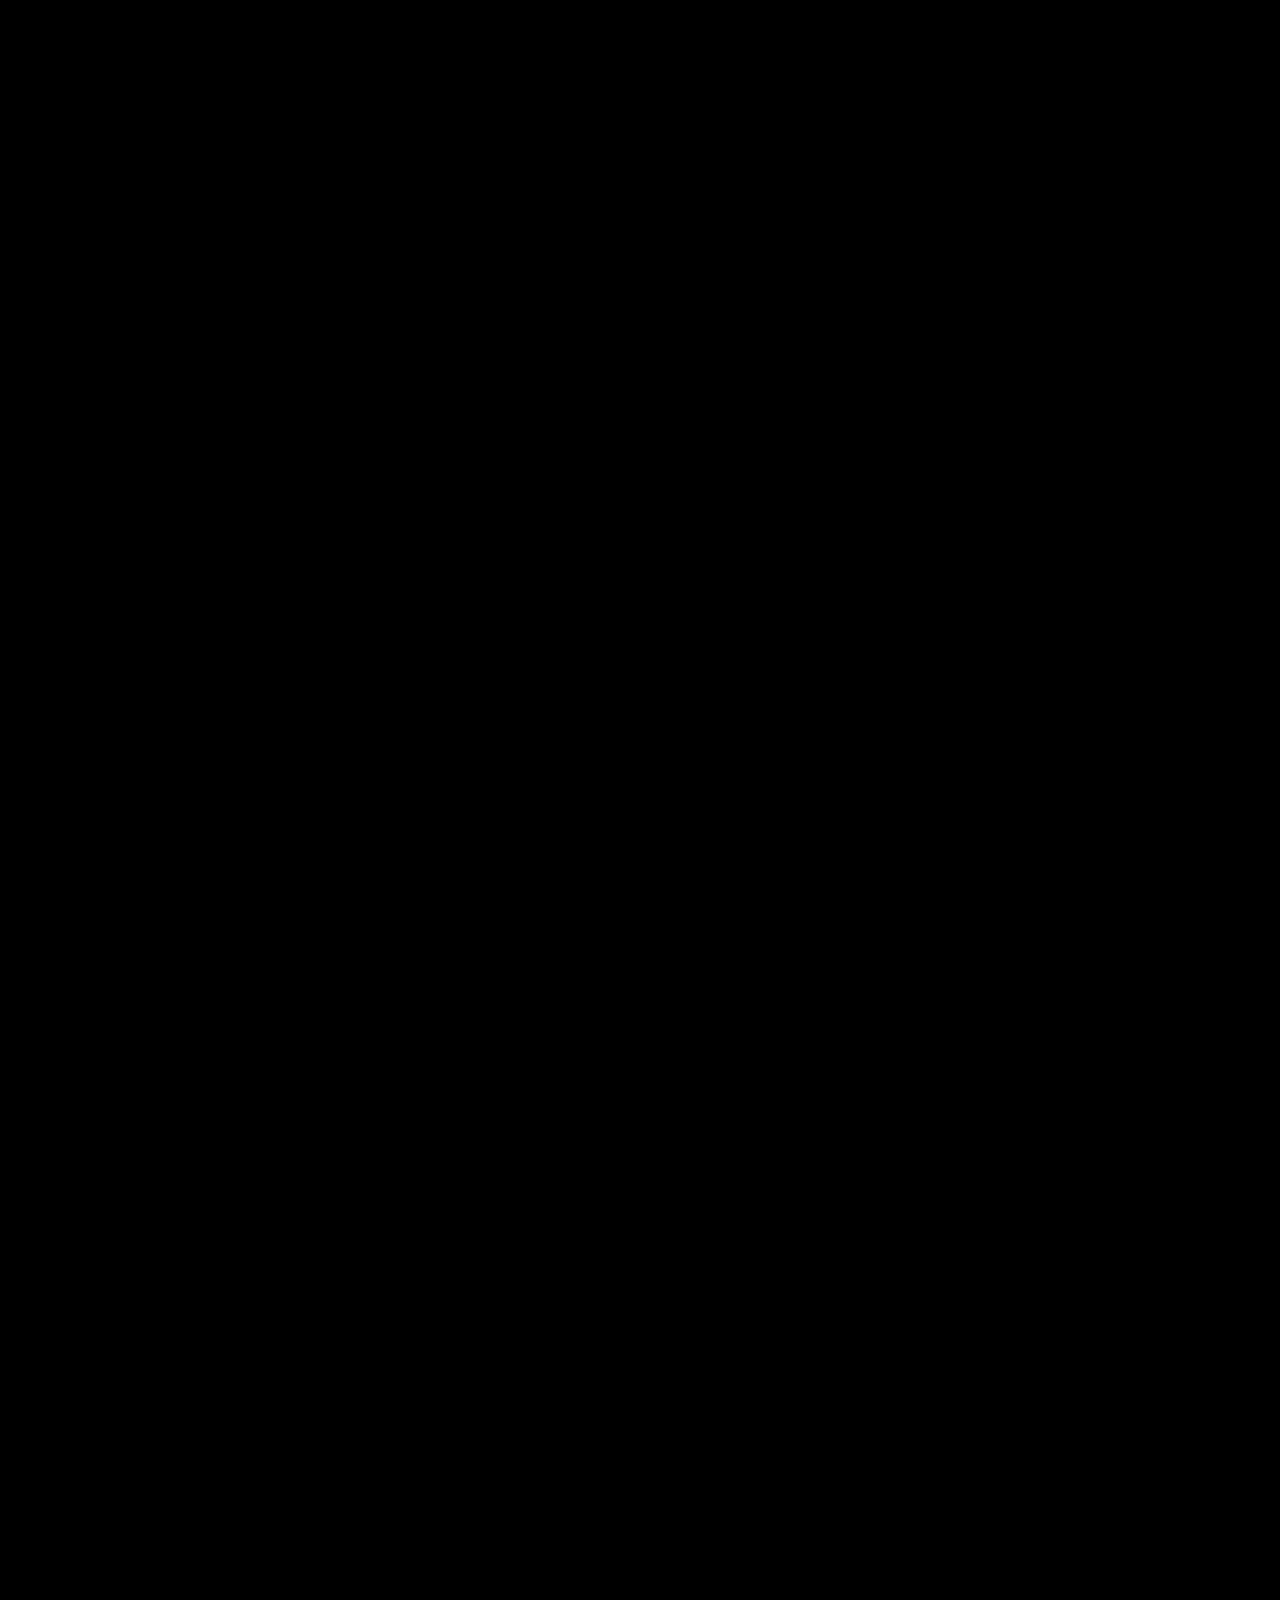
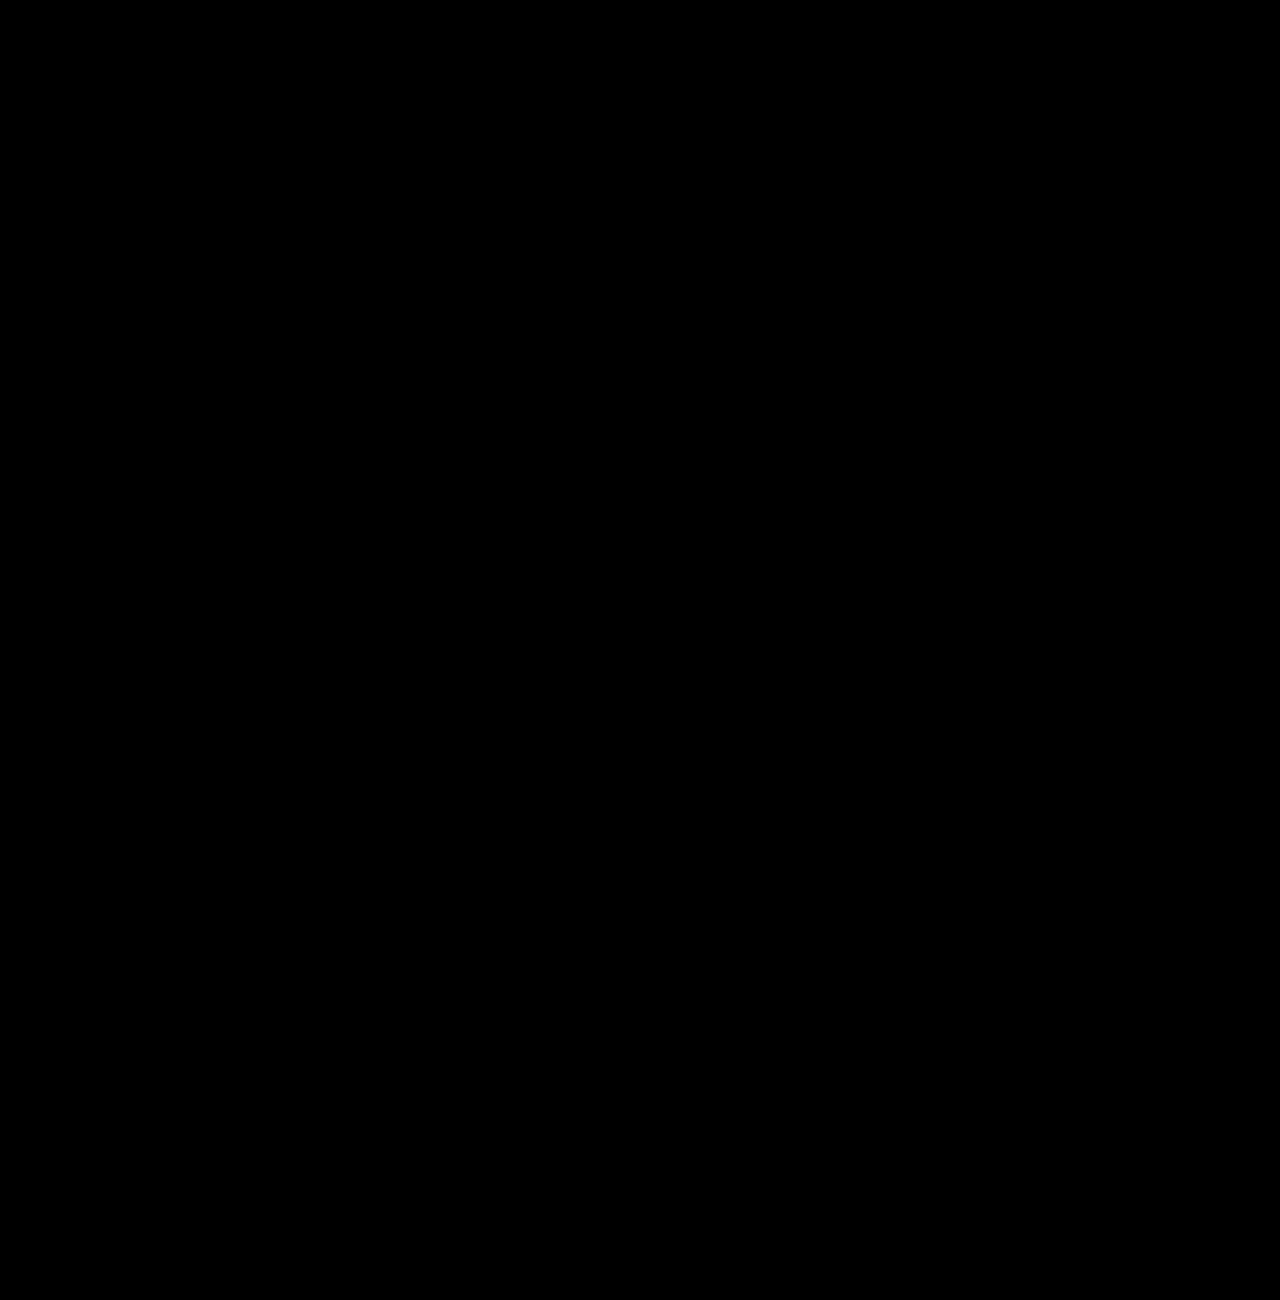
==== commit 6634761b: "DESKTOP DONE" ====
--- a/Task-1Beginner/v3-copy-2/i3.html
+++ b/Task-1Beginner/v3-copy-2/i3.html
@@ -30,7 +30,7 @@
                 <button onclick="slide(1)">Tech</button>
                 <button onclick="slide(2)">Projects</button>
                 <button onclick="slide(3)">Experience</button>
-                <button onclick="slide(4)">About/Contact</button>
+                <button onclick="slide(4)">About</button>
 
             </div>
         </nav>
@@ -120,24 +120,36 @@
                             </div>
                         </div>
                     </section>
-
-                    <section class="bg-charcoal">
-                        <div class="content reveal">
-                            <h2>Contact</h2>
-                            <p>divyanshkachangal@email.com</p>
+                    <!-- ABOUT ----------------------------------------------------------------------- -->
+                    <section class="bg-charcoal contact-left-final">
+                        <div class="content reveal">
+                            <span class="p-num">05 / 05</span>
+                            <h2 class="p-main-title">Vision &<br>Connection.</h2>
+                            <p class="p-description">
+                                Currently an Undergraduate at <strong>GLBITM</strong> and Web Dev Intern at
+                                <strong>ShadowFox</strong>.
+                                I architect digital experiences that bridge the gap between complex backend logic
+                                and high-end aesthetic interfaces.
+                            </p>
+                            <div class="final-btn-row">
+                                <a href="mailto:kachangaldivyansh8@gmail.com" class="pill-btn">Email Me —></a>
+                                <a href="https://www.linkedin.com/in/divyansh-kachangal-51207434a/" target="_blank"
+                                    class="pill-btn">LinkedIn —></a>
+                            </div>
                         </div>
                     </section>
 
                 </div>
             </div>
-            <!-- -------------------------RIGHT SIDE---------------------------------------------------------- -->
+            <!-- -------------------------RIGHT SIDE----------------------------------------------------------------------------------------------- -->
             <div class="side right-side">
                 <div class="panel-wrapper" id="right-wrapper">
-                    <section class="bg-white">
-                        <div class="content">
-                            <h3>CONTACTING___.Get In Touch.</h3>
-                        </div>
-                    </section>
+                    <!-- ABOUT------------------------------------------------- -->
+                    <section class="contact-right-visual">
+                        <div class="charcoal-disk"></div>
+                        <img src="./../assets/image.png" alt="Divyansh" class="grounded-cutout">
+                    </section>
+                    
                     <!-- EXPERIENCE VISUAL SECTION---------------------------------------------------->
                     <section class="bg-charcoal experience-visual">
                         <div class="content">
--- a/Task-1Beginner/v3-copy-2/v3c.css
+++ b/Task-1Beginner/v3-copy-2/v3c.css
@@ -489,7 +489,7 @@
         font-size: 4vw;
         margin: 1.5vh 0;
         line-height: 0.9;
-        color: #fff;
+        color: #C9C9C9;
         font-family: "Playfair Display", serif;
     }
 
@@ -497,7 +497,7 @@
         font-size: 1.1vw;
         max-width: 28vw;
         line-height: 1.6;
-        color: #c9c9c9;
+        color: #A5A0A0;
         min-height: 12vh;
         text-align: left;
     }
@@ -513,7 +513,7 @@
         margin-top: 4vh;
         font-size: 0.9vw;
         font-weight: 700;
-        color: #fff;
+        /* background-color: #C9C9C9; */
         text-decoration: none;
         border-bottom: 2px solid #fff;
         padding-bottom: 5px;
@@ -684,105 +684,316 @@
 
     /* EXPERIENCE SECTION --------------------------------------------------------- */
     /* --- EXPERIENCE: LEFT TEXT --- */
-/* --- EXPERIENCE: SHARED LAYOUT --- */
-#experience-info-block { 
-    text-align: left; padding-right: 4vw; 
-    transition: opacity 0.4s ease, transform 0.4s ease; 
+    /* --- EXPERIENCE: SHARED LAYOUT --- */
+    #experience-info-block {
+        text-align: left;
+        padding-right: 4vw;
+        transition: opacity 0.4s ease, transform 0.4s ease;
+    }
+
+    .exp-counter {
+        font-size: 0.8vw;
+        color: #515151;
+        opacity: 0.5;
+        font-weight: 700;
+    }
+
+    .exp-headline {
+        font-size: 4.5vw;
+        line-height: 0.9;
+        margin: 2vh 0;
+        color: #515151;
+        font-family: "Playfair Display", serif;
+        font-weight: 900;
+    }
+
+    #exp-summary {
+        font-size: 1.1vw;
+        max-width: 25vw;
+        line-height: 1.6;
+        color: #515151;
+        opacity: 0.8;
+        min-height: 12vh;
+        transition: opacity 0.4s ease;
+    }
+
+    /* --- RIGHT SIDE: GALLERY ENGINE --- */
+    .gallery-engine {
+        display: flex;
+        flex-direction: column;
+        gap: 2.5vh;
+        width: 32vw;
+        align-items: center;
+        justify-content: center;
+        margin-left: 10vw;
+    }
+
+    .main-display {
+        position: relative;
+        width: 100%;
+        height: 42vh;
+        border-radius: 1vw;
+        overflow: hidden;
+        background: #111;
+        border: 1px solid rgba(255, 255, 255, 0.1);
+        display: flex;
+        align-items: center;
+        justify-content: center;
+    }
+
+    #main-exp-img {
+        max-width: 100%;
+        max-height: 100%;
+        width: auto;
+        height: auto;
+        object-fit: contain;
+        transition: opacity 0.5s ease;
+    }
+
+    /* Year Tag Overlay */
+    .display-overlay {
+        position: absolute;
+        top: 1.2vw;
+        right: 1.2vw;
+        z-index: 20;
+    }
+
+    #display-tag {
+        background: #fff;
+        color: #1a1a1a;
+        padding: 0.5vw 1.2vw;
+        font-size: 0.8vw;
+        font-weight: 900;
+        letter-spacing: 0.1em;
+        border-radius: 2px;
+        box-shadow: 0 4px 15px rgba(0, 0, 0, 0.4);
+    }
+
+    /* --- NAVIGATION OVERLAYS (PIPS & ARROWS) --- */
+    .nav-overlay {
+        position: absolute;
+        inset: 0;
+        display: flex;
+        align-items: center;
+        justify-content: space-between;
+        padding: 0 1vw;
+        z-index: 15;
+        opacity: 0;
+        transition: opacity 0.3s ease;
+        background: rgba(0, 0, 0, 0.1);
+    }
+
+    .main-display:hover .nav-overlay {
+        opacity: 1;
+    }
+
+    .nav-arrow {
+        background: rgba(255, 255, 255, 0.2);
+        border: none;
+        color: #fff;
+        font-size: 2vw;
+        width: 3vw;
+        height: 3vw;
+        border-radius: 50%;
+        cursor: pointer;
+        backdrop-filter: blur(5px);
+        transition: 0.3s;
+    }
+
+    .nav-arrow:hover {
+        background: #fff;
+        color: #1a1a1a;
+    }
+
+    .nav-dots {
+        position: absolute;
+        bottom: 1.2vw;
+        left: 50%;
+        transform: translateX(-50%);
+        display: flex;
+        gap: 0.6vw;
+    }
+
+    .dot {
+        width: 0.5vw;
+        height: 0.5vw;
+        background: rgba(255, 255, 255, 0.3);
+        border-radius: 50%;
+        transition: all 0.4s ease;
+    }
+
+    .dot.active {
+        background: #fff;
+        width: 1.2vw;
+        border-radius: 10px;
+    }
+
+    /* --- MILESTONE THUMBNAILS (BOTTOM BUTTONS) --- */
+    .thumb-strip {
+        display: flex;
+        gap: 1vw;
+        width: 100%;
+        height: 10vh;
+    }
+
+    .exp-thumb {
+        position: relative;
+        flex: 1;
+        background: #222;
+        border: none;
+        border-radius: 0.8vw;
+        overflow: hidden;
+        cursor: pointer;
+        opacity: 0.3;
+        filter: grayscale(100%);
+        transition: 0.5s cubic-bezier(0.165, 0.84, 0.44, 1);
+    }
+
+    .exp-thumb img {
+        width: 100%;
+        height: 100%;
+        object-fit: cover;
+    }
+
+    .exp-thumb.active {
+        opacity: 1;
+        filter: grayscale(0%);
+        transform: translateY(-5px);
+    }
+
+    .thumb-indicator {
+        position: absolute;
+        inset: 0;
+        border: 2px solid transparent;
+        transition: 0.3s;
+        z-index: 5;
+        pointer-events: none;
+    }
+
+    .exp-thumb.active .thumb-indicator {
+        border-color: #fff;
+    }
+
+    .yt-icon {
+        display: inline-block;
+        width: 1.2vw;
+        /* Scales with your 1920px baseline */
+        height: auto;
+        vertical-align: middle;
+        margin: 0 0.4vw;
+        /* Space between text and arrow */
+        filter: brightness(0) saturate(100%) invert(32%) sepia(0%) animate;
+        /* Matches your #515151 grey */
+        transition: transform 0.3s ease;
+    }
+
+    .p-btn:hover .yt-icon {
+        transform: scale(1.2);
+        filter: none;
+        /* Shows original YouTube colors on hover if desired */
+    }
+
+    /* ABOUT CONTACT------------------------------------------------------------------------------------------ */
+
+    /* --- ABOUT & CONTACT 2026 AESTHETIC --- */
+.contact-left-final .content {
+    padding-right: 45% !important; /* Prevents text from hitting the diagonal line */
+    text-align: left;
 }
 
-.exp-counter { font-size: 0.8vw; color: #515151; opacity: 0.5; font-weight: 700; }
-.exp-headline { 
-    font-size: 4.5vw; line-height: 0.9; margin: 2vh 0; 
-    color: #515151; font-family: "Playfair Display", serif; font-weight: 900; 
+.final-btn-row {
+    display: flex;
+    gap: 1.5vw;
+    margin-top: 4vh;
 }
-#exp-summary { 
-    font-size: 1.1vw; max-width: 25vw; line-height: 1.6; 
-    color: #515151; opacity: 0.8; min-height: 12vh; transition: opacity 0.4s ease;
+
+.pill-btn {
+    background-color: #C9C9C9 !important;
+    color: #515151 !important;
+    padding: 1vw 2.2vw !important;
+    border-radius: 5vw !important; 
+    font-size: 0.8vw;
+    font-weight: 800;
+    text-transform: uppercase;
+    text-decoration: none;
+    border: none !important;
+    transition: all 0.3s ease;
 }
 
-/* --- RIGHT SIDE: GALLERY ENGINE --- */
-.gallery-engine { 
-    display: flex; flex-direction: column; gap: 2.5vh; 
-    width: 32vw; align-items: center; justify-content: center;
-    margin-left: 10vw; 
+.pill-btn:hover {
+    background: #c9c9c9 !important;
+    transform: translateY(-0.5vh);
 }
 
-.main-display {
-    position: relative; width: 100%; height: 42vh;
-    border-radius: 1vw; overflow: hidden; background: #111;
-    border: 1px solid rgba(255,255,255,0.1);
-    display: flex; align-items: center; justify-content: center;
+/* Right Side Visual Control */
+.contact-right-visual {
+    background-color: white !important;
+    height: 100vh;
+    width: 100%;
+    position: relative;
+    overflow: hidden;
+    display: flex;
+    align-items: flex-end;
+    justify-content: flex-end;
+    perspective: 120vh;
 }
 
-#main-exp-img {
-    max-width: 100%; max-height: 100%; width: auto; height: auto;
-    object-fit: contain; transition: opacity 0.5s ease;
+/* The Charcoal Disk (#515151) */
+/* --- SCALED TO PERCENTAGE (1920x1080 Baseline) --- */
+
+.charcoal-disk {
+    position: absolute;
+    /* Calculated: 3vh of 1080 is ~2.8% */
+    bottom: 2.8%;
+    /* Calculated: 5vw of 1920 is ~5% */
+    right: 17%;
+    width: 40%;
+    height: 13.8%; /* Proportional to 15vh */
+    
+    border-radius: 50%;
+    /* Keep border in rem/px for sharpness, or 0.2% for total fluid */
+    border: 0.2rem solid #515151; 
+    
+    /* COMBINED TRANSFORM: You had two separate ones; they must be one line 
+       to rotate AND move toward the screen (translateZ) */
+    transform: rotateX(75deg) scaleX(-1) translateZ(-2.5vh);
+    
+    /* 3D Thickness and Shadow using your #515151 brand color */
+    box-shadow: 
+        0 1vh 0 #515151, 
+        0 3vh 5vh rgba(0, 0, 0, 0.15);
+    z-index: -1;
 }
 
-/* Year Tag Overlay */
-.display-overlay { position: absolute; top: 1.2vw; right: 1.2vw; z-index: 20; }
-#display-tag {
-    background: #fff; color: #1a1a1a; padding: 0.5vw 1.2vw;
-    font-size: 0.8vw; font-weight: 900; letter-spacing: 0.1em;
-    border-radius: 2px; box-shadow: 0 4px 15px rgba(0,0,0,0.4);
+/* The Cutout - Grounded on Disk */
+.grounded-cutout {
+    /* Use height % to keep it relative to the container height */
+    height: 94%; 
+    width: auto;
+    object-fit: contain;
+    
+    /* Pushes you further RIGHT to hit the disk center */
+    /* margin-right: 4vw converted to % */
+    margin-right: 4%; 
+    
+    /* Nudges you DOWN to touch the surface perfectly */
+    /* margin-bottom: 4vh converted to % */
+    margin-bottom: 3.7%; 
+    
+    transform: scaleX(-1); /* Keeps you looking at your vision */
+    
+    z-index: 20;
+    position: relative;
+    pointer-events: none;
 }
-
-/* --- NAVIGATION OVERLAYS (PIPS & ARROWS) --- */
-.nav-overlay {
-    position: absolute; inset: 0; display: flex; align-items: center;
-    justify-content: space-between; padding: 0 1vw; z-index: 15;
-    opacity: 0; transition: opacity 0.3s ease; background: rgba(0,0,0,0.1);
+.grounded-cutout:hover {
+    body {
+        background-color: black;
+    }
 }
-.main-display:hover .nav-overlay { opacity: 1; }
-
-.nav-arrow {
-    background: rgba(255,255,255,0.2); border: none; color: #fff;
-    font-size: 2vw; width: 3vw; height: 3vw; border-radius: 50%;
-    cursor: pointer; backdrop-filter: blur(5px); transition: 0.3s;
 }
-.nav-arrow:hover { background: #fff; color: #1a1a1a; }
-
-.nav-dots {
-    position: absolute; bottom: 1.2vw; left: 50%;
-    transform: translateX(-50%); display: flex; gap: 0.6vw;
-}
-.dot {
-    width: 0.5vw; height: 0.5vw; background: rgba(255,255,255,0.3);
-    border-radius: 50%; transition: all 0.4s ease;
-}
-.dot.active { background: #fff; width: 1.2vw; border-radius: 10px; }
-
-/* --- MILESTONE THUMBNAILS (BOTTOM BUTTONS) --- */
-.thumb-strip { display: flex; gap: 1vw; width: 100%; height: 10vh; }
-.exp-thumb {
-    position: relative; flex: 1; background: #222; border: none;
-    border-radius: 0.8vw; overflow: hidden; cursor: pointer;
-    opacity: 0.3; filter: grayscale(100%); transition: 0.5s cubic-bezier(0.165, 0.84, 0.44, 1);
-}
-.exp-thumb img { width: 100%; height: 100%; object-fit: cover; }
-.exp-thumb.active { opacity: 1; filter: grayscale(0%); transform: translateY(-5px); }
-
-.thumb-indicator {
-    position: absolute; inset: 0; border: 2px solid transparent;
-    transition: 0.3s; z-index: 5; pointer-events: none;
-}
-.exp-thumb.active .thumb-indicator { border-color: #fff; }
-}
-
-.yt-icon {
-    display: inline-block;
-    width: 1.2vw; /* Scales with your 1920px baseline */
-    height: auto;
-    vertical-align: middle;
-    margin: 0 0.4vw; /* Space between text and arrow */
-    filter: brightness(0) saturate(100%) invert(32%) sepia(0%) animate; /* Matches your #515151 grey */
-    transition: transform 0.3s ease;
-}
-
-.p-btn:hover .yt-icon {
-    transform: scale(1.2);
-    filter: none; /* Shows original YouTube colors on hover if desired */
-}
+
+
 
 
 /* -------------------------------------------------------------------------------------------------------------------------------------------------- */
